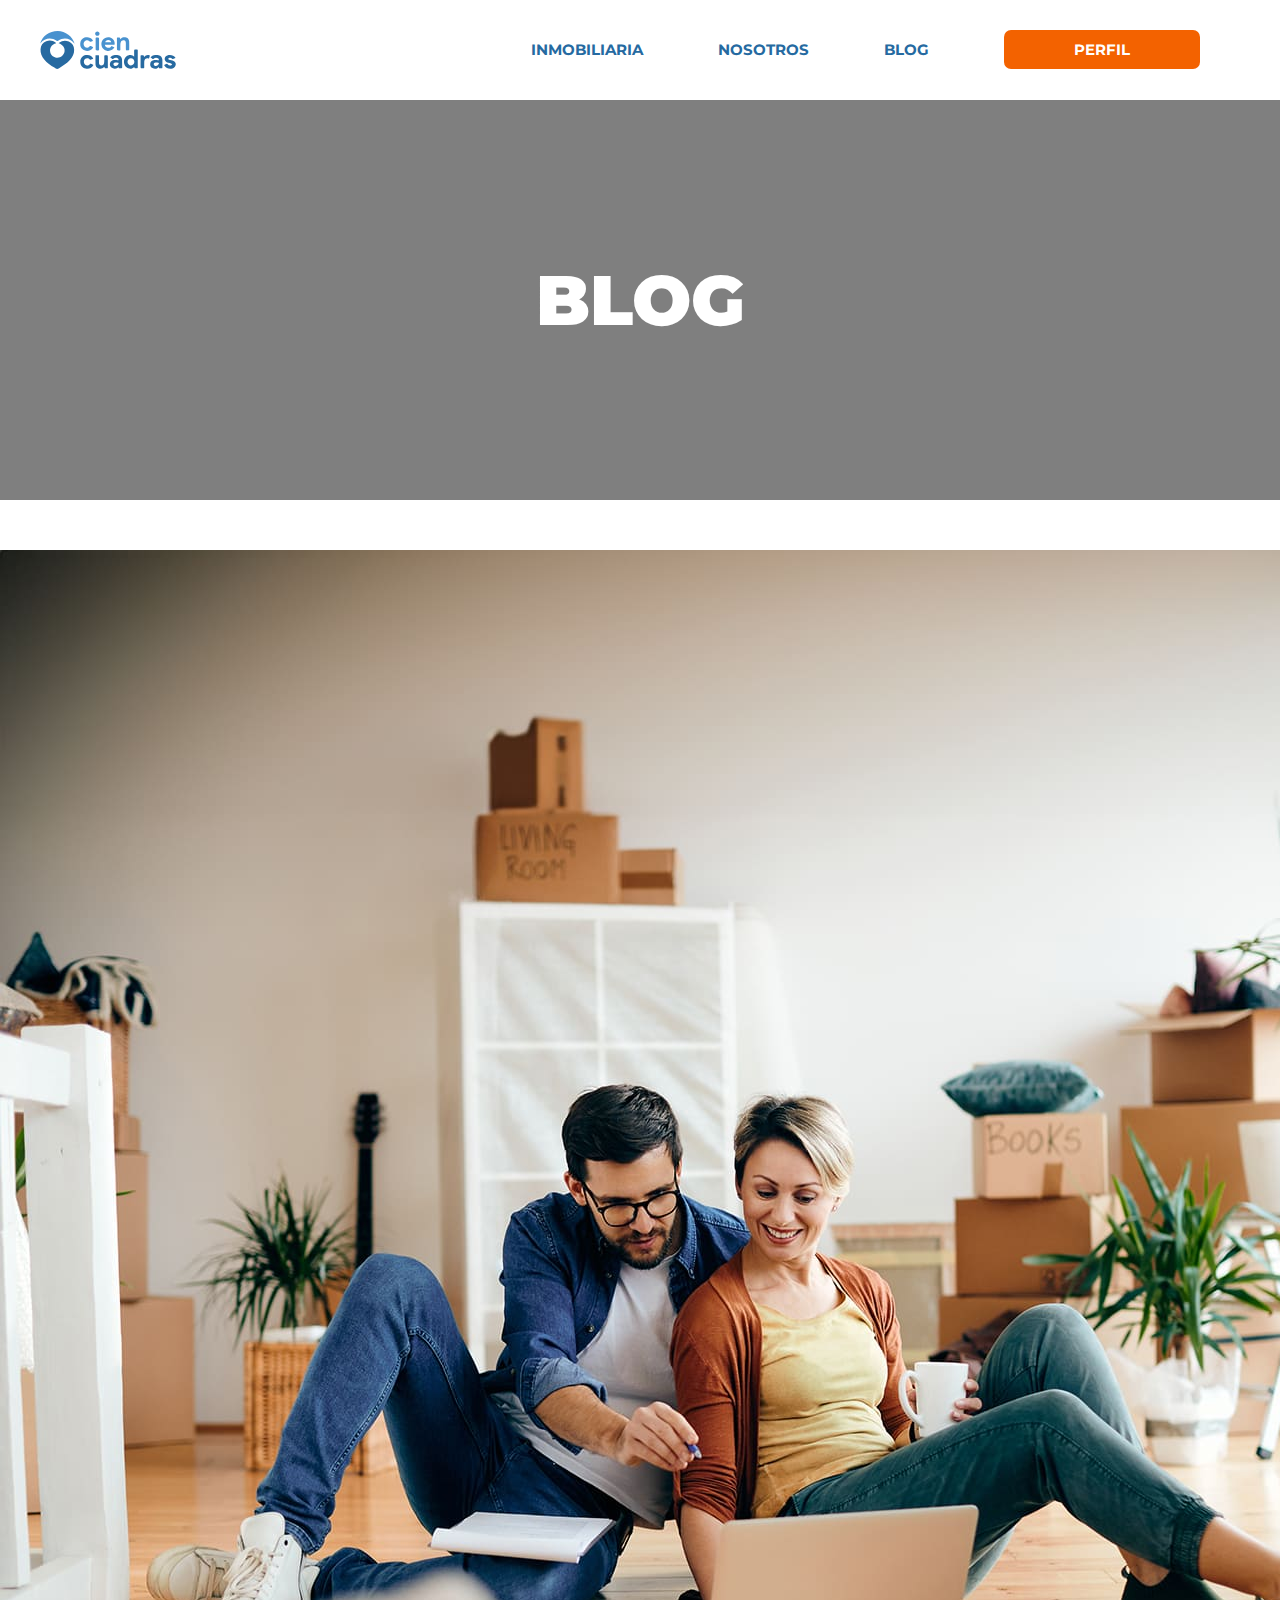
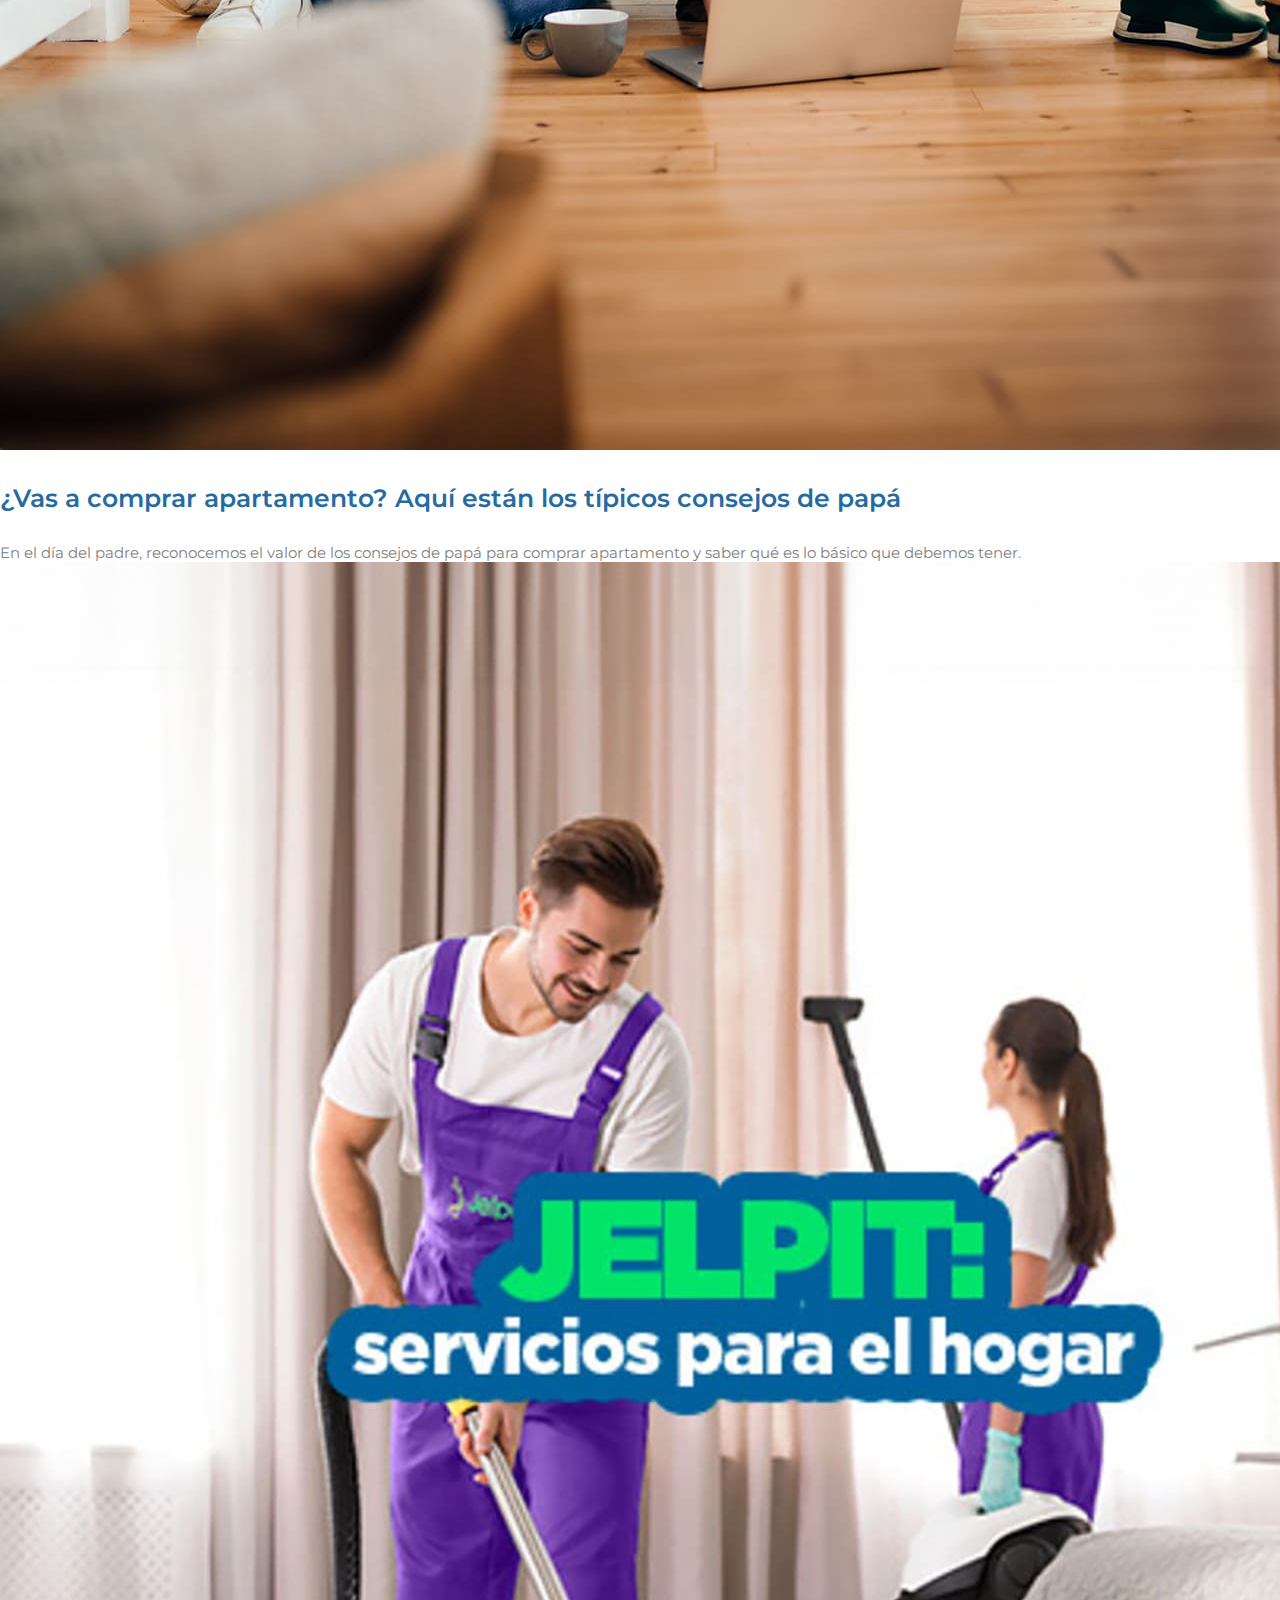
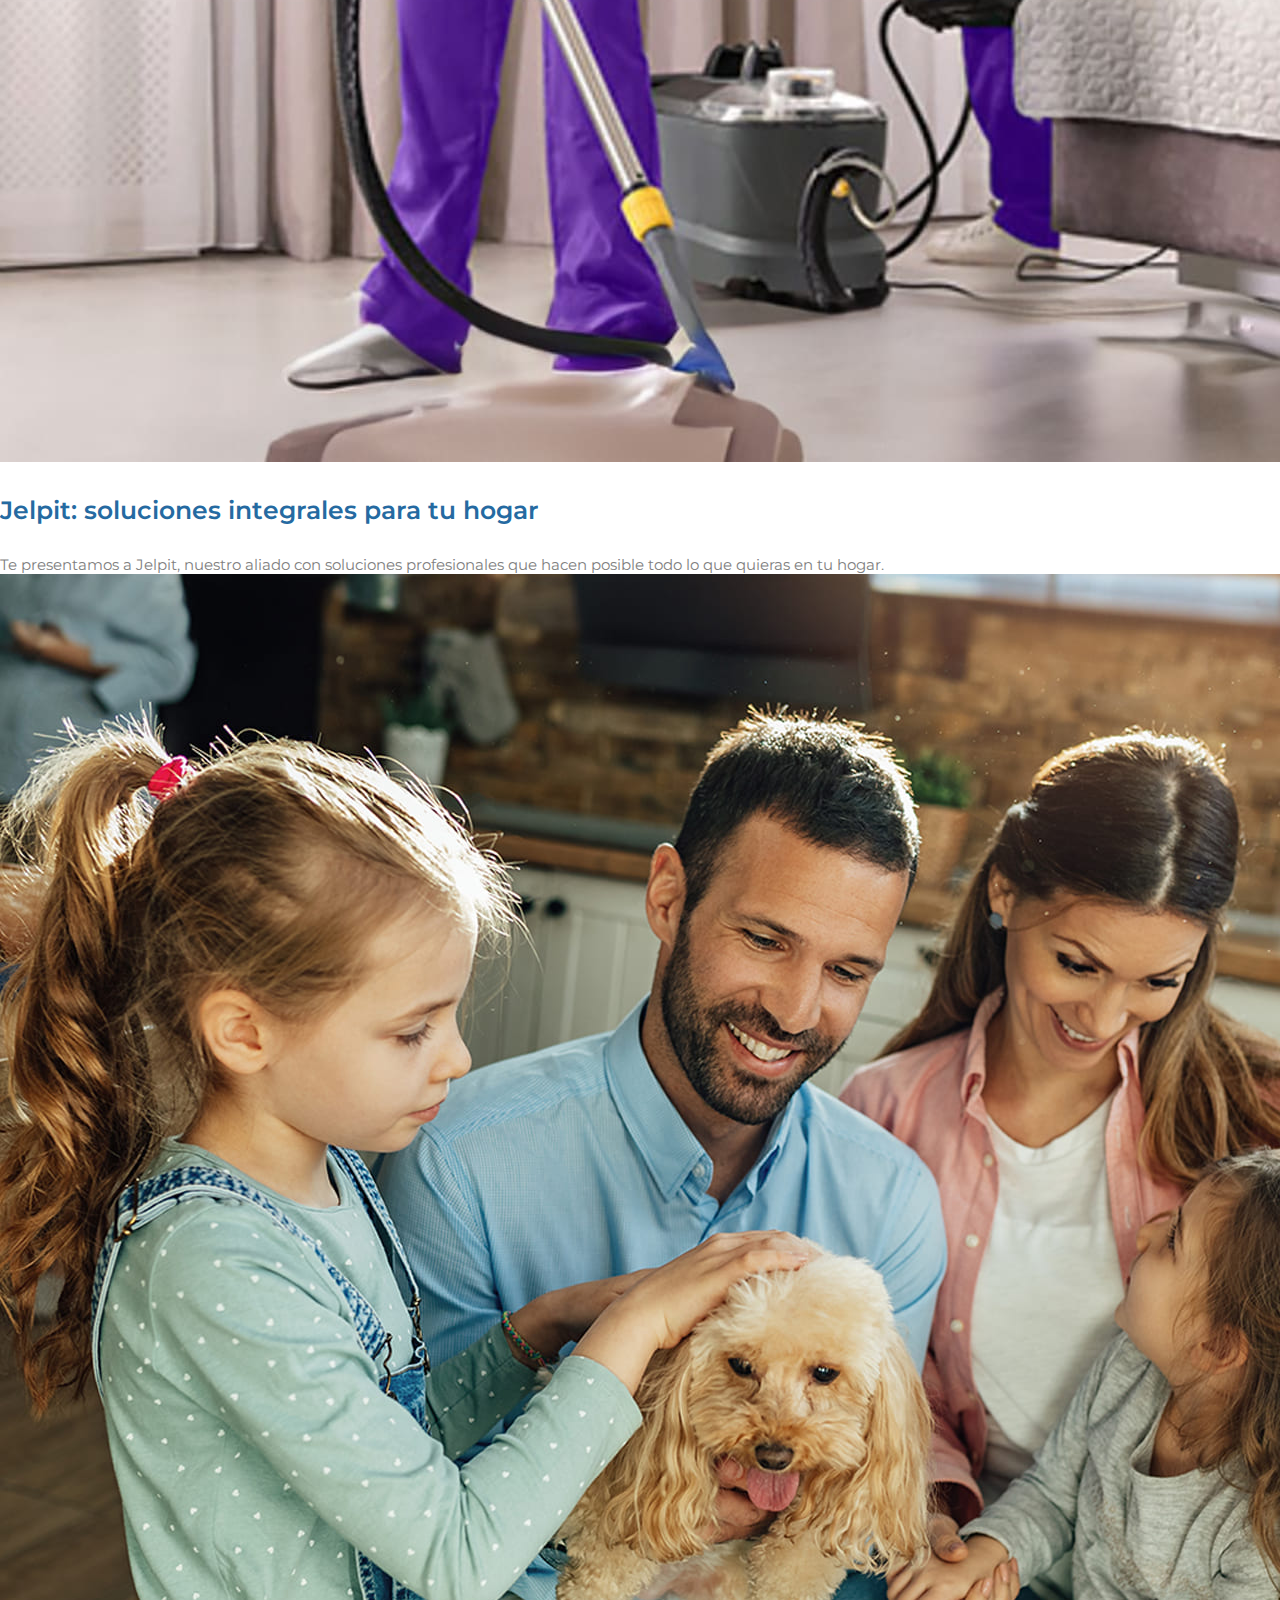
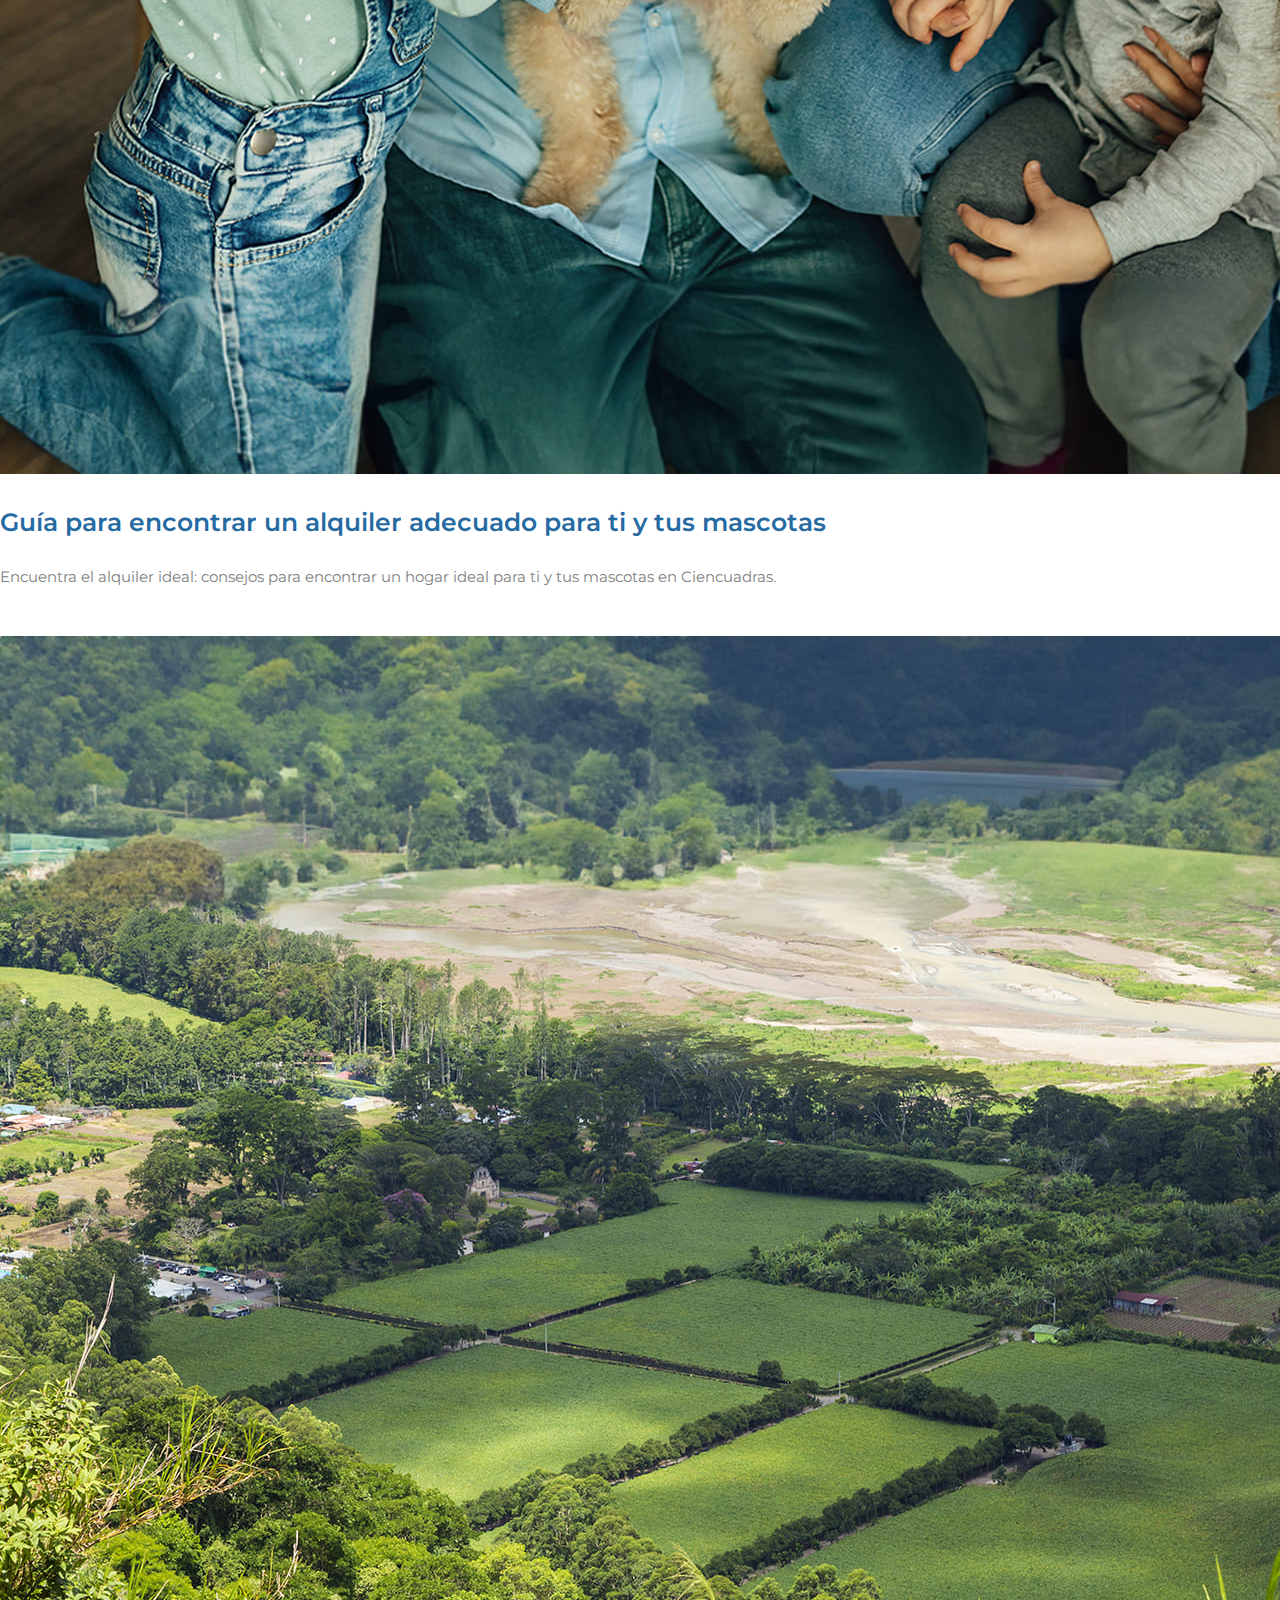
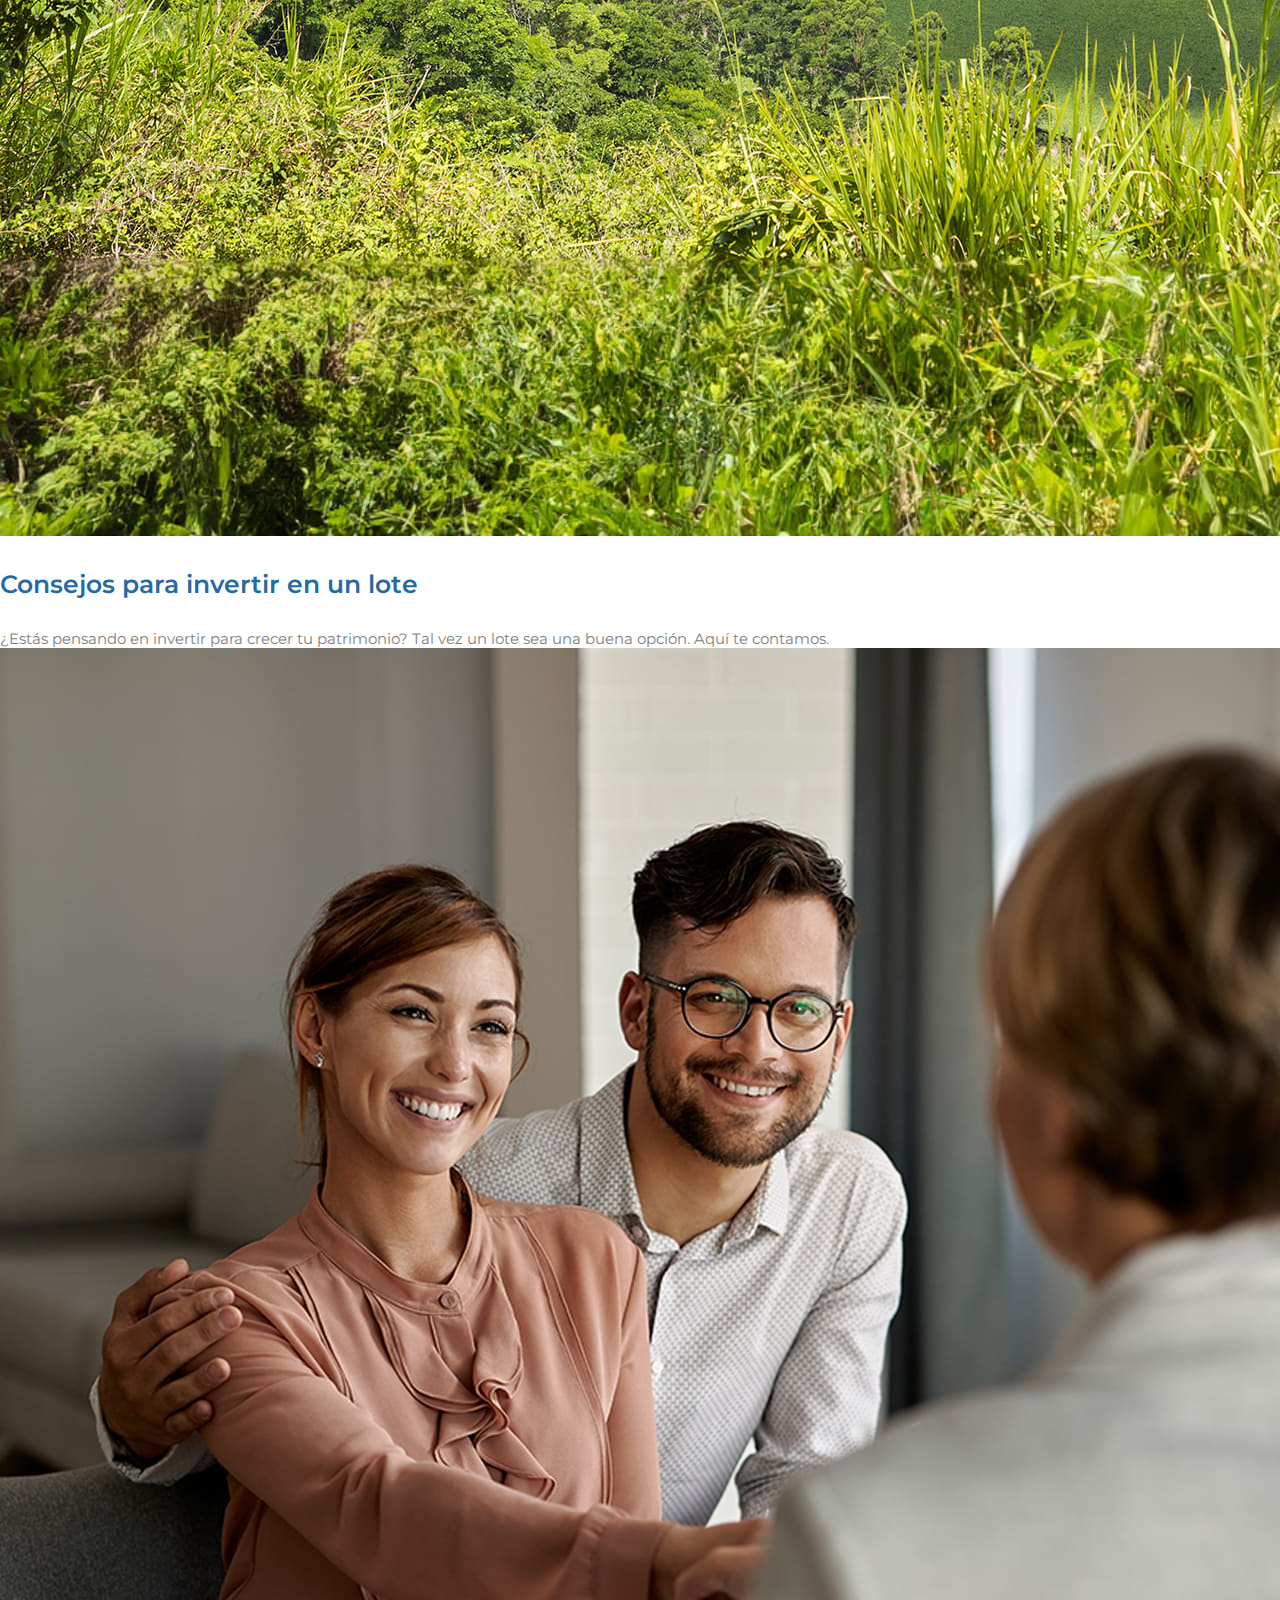
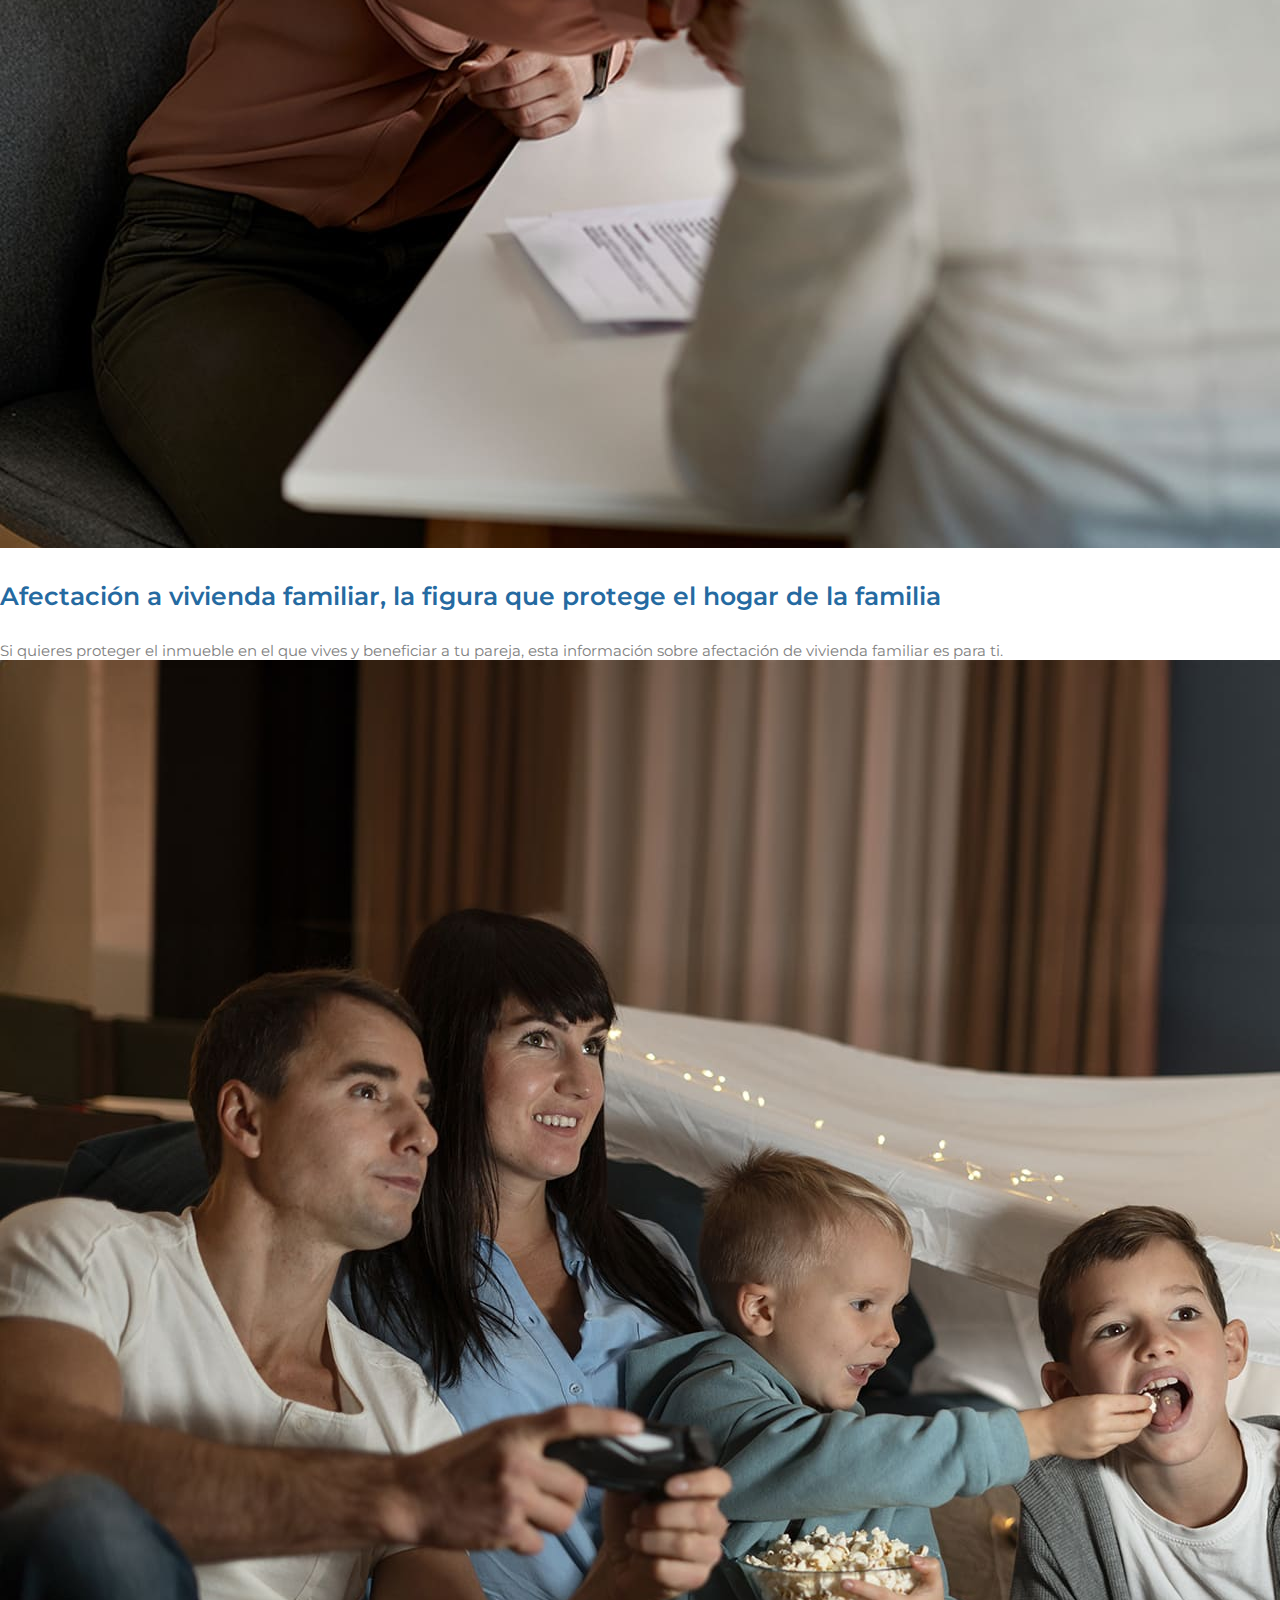
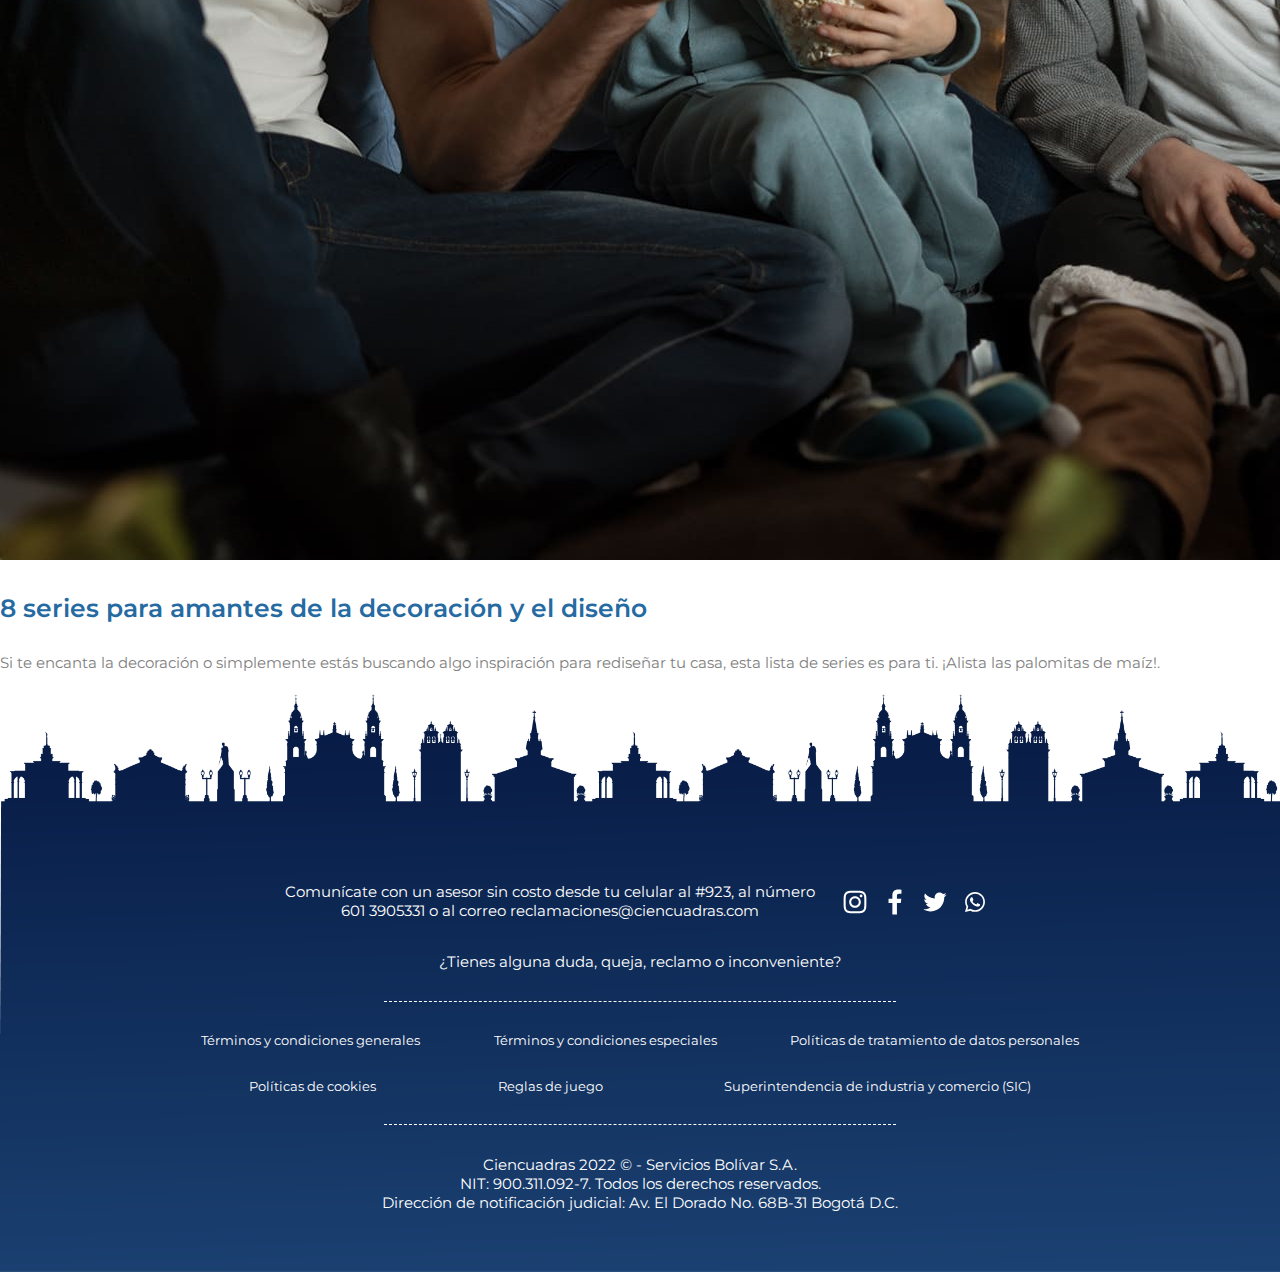
==== page/blog.html @ 83780cf6 "creacion webpages" ====
<!DOCTYPE html>
<html lang="en">
<head>
    <meta charset="UTF-8">
    <meta http-equiv="X-UA-Compatible" content="IE=edge">
    <meta name="viewport" content="width=device-width, initial-scale=1.0">
    <link href="https://cdn.jsdelivr.net/npm/bootstrap@5.3.0/dist/css/bootstrap.min.css" rel="stylesheet" integrity="sha384-9ndCyUaIbzAi2FUVXJi0CjmCapSmO7SnpJef0486qhLnuZ2cdeRhO02iuK6FUUVM" crossorigin="anonymous">
    <link rel="stylesheet" href="../style.css">
    <title>Blog</title>
</head>
<body>
    <header>
        <div class="menu"></div>
            <a href="../index.html">
                <img class="logo" src="../medios/logo.svg" alt="Casa en arriendo">
            </a>
            <nav>
                <ul>
                    <li> <a href="../page/inmobiliaria.html">INMOBILIARIA</a></li>
                    <li> <a href="../page/nosotros.html">NOSOTROS</a></li>
                    <li> <a href="../page/blog.html">BLOG</a></li>
                    <li> <a href="../page/blog.html" class="login">PERFIL</a></li>
                </ul>
            </nav>
        </div>
    </header>
    <main>
        <section class="blog">
            <h1>BLOG</h1>
        </section>
        <div class="blogcol row row-cols-1 row-cols-md-3 g-4 container d-flex justify-content-center ">
            <div class="col-xl-3 col-md-6 col-9">
              <div class="blogcard card h-100">
                <img src="../medios/blog/consejos.jpg" class="card-img-top" alt="compra casa">
                <div class="card-body">
                  <h2 class="card-title">¿Vas a comprar apartamento? Aquí están los típicos consejos de papá</h2>
                  <p class="card-text">En el día del padre, reconocemos el valor de los consejos de papá para comprar apartamento y saber qué es lo básico que debemos tener.</p>
                </div>
              </div>
            </div>
            <div class="col-xl-3 col-md-6 col-9">
                <div class="blogcard card h-100">
                  <img src="../medios/blog/jelpit.jpg" class="card-img-top" alt="jelpit">
                  <div class="card-body">
                    <h2 class="card-title">Jelpit: soluciones integrales para tu hogar</h2>
                    <p class="card-text">Te presentamos a Jelpit, nuestro aliado con soluciones profesionales que hacen posible todo lo que quieras en tu hogar.</p>
                  </div>
                </div>
            </div>
            <div class="col-xl-3 col-md-6 col-9">
                <div class="blogcard card h-100">
                  <img src="../medios/blog/pet.jpg" class="card-img-top" alt="Mascotas">
                  <div class="card-body">
                    <h2 class="card-title">Guía para encontrar un alquiler adecuado para ti y tus mascotas</h2>
                    <p class="card-text">Encuentra el alquiler ideal: consejos para encontrar un hogar ideal para ti y tus mascotas en Ciencuadras.</p>
                  </div>
                </div>
            </div>
        </div>
        <div class="blogcol row row-cols-1 row-cols-md-3 g-4 container d-flex justify-content-center">
            <div class="col-xl-3 col-md-6 col-9">
              <div class="blogcard card h-100">
                <img src="../medios/blog/lote.jpg" class="card-img-top" alt="compra de lotes">
                <div class="card-body">
                  <h2 class="card-title">Consejos para invertir en un lote</h2>
                  <p class="card-text">¿Estás pensando en invertir para crecer tu patrimonio? Tal vez un lote sea una buena opción. Aquí te contamos.</p>
                </div>
              </div>
            </div>
            <div class="col-xl-3 col-md-6 col-9">
                <div class="blogcard card h-100">
                  <img src="../medios/blog/compra.jpg" class="card-img-top" alt="compra casa">
                  <div class="card-body">
                    <h2 class="card-title">Afectación a vivienda familiar, la figura que protege el hogar de la familia</h2>
                    <p class="card-text">Si quieres proteger el inmueble en el que vives y beneficiar a tu pareja, esta información sobre afectación de vivienda familiar es para ti.</p>
                  </div>
                </div>
            </div>
            <div class="col-xl-3 col-md-6 col-9">
                <div class="blogcard card h-100">
                  <img src="../medios/blog/peli.jpg" class="card-img-top" alt="series de diseño">
                  <div class="card-body">
                    <h2 class="card-title">8 series para amantes de la decoración y el diseño</h2>
                    <p class="card-text">Si te encanta la decoración o simplemente estás buscando algo inspiración para rediseñar tu casa, esta lista de series es para ti. ¡Alista las palomitas de maíz!.</p>
                  </div>
                </div>
            </div>
        </div>
    </main>

    <footer>
        <div class="footer-div">
            <div class="redes">
                <p>Comunícate con un asesor sin costo desde tu celular al #923, al número <br>
                    601 3905331 o al correo reclamaciones@ciencuadras.com</p>
                <img src="../medios/redes/instagram.svg" alt="instagram">
                <img src="../medios/redes/facebook.svg" alt="facebook">
                <img src="../medios/redes/twitter.svg" alt="twitter">
                <img src="../medios/redes/whatsapp.svg" alt="whatsapp">
            </div>
            <div class="queja">
                <p>¿Tienes alguna duda, queja, reclamo o inconveniente?</p>
            </div>
            <hr class="footerhr">
            <ul>
                <li>Términos y condiciones generales</li>
                <li>Términos y condiciones especiales</li>
                <li>Políticas de tratamiento de datos personales</li>
            </ul>
            <ul>
                <li>Políticas de cookies</li>
                <li>Reglas de juego</li>
                <li>Superintendencia de industria y comercio (SIC)</li>
            </ul>
            <hr class="footerhr">
            <div class="creditos">
                <p>Ciencuadras 2022 © - Servicios Bolívar S.A.
                    <br>
                    NIT: 900.311.092-7. Todos los derechos reservados.
                    <br>
                    Dirección de notificación judicial: Av. El Dorado No. 68B-31 Bogotá D.C.</p>
            </div>
        </div>
    </footer>
    <script src="https://cdn.jsdelivr.net/npm/bootstrap@5.3.0/dist/js/bootstrap.bundle.min.js" integrity="sha384-geWF76RCwLtnZ8qwWowPQNguL3RmwHVBC9FhGdlKrxdiJJigb/j/68SIy3Te4Bkz" crossorigin="anonymous"></script>
</body>
</html>
---- style.css ----
/*Comentarios
elemento {
     propiedad:valor;
} */
/*font-family: 'Montserrat', sans-serif;*/
@import url('https://fonts.googleapis.com/css2?family=Montserrat:wght@400;700;900&display=swap');
/*mobile Media query
@media only screen and (max-width:500px);
Tablet Media query
@media only screen and (min-width: 501px) and (max-width:960px)
Desktop Media query
@media only screen and (min-width:961px)*/


html{
    font-family: 'Montserrat', sans-serif;
    font-size: 62.5%;
}
*{
    margin: 0;
    padding: 0;
}
h1{
    font-family: 'Montserrat', sans-serif, black;
    font-weight: 900;
    font-size: 7rem;
    margin-bottom: 0px;
}
h2{
    font-size: 4rem;
    font-family: 'Montserrat', sans-serif;
    font-weight: 900;
}
h3{
    color: #256AA1;
    font-size: 4rem;
    font-weight: 900;
}
h4{
    font-family: 'Montserrat', sans-serif;
    font-weight: 700;
    font-size: 3rem;
}
h5{
    font-size: 3rem;
    font-family: 'Montserrat', sans-serif;
    font-weight: 500;
}
p{
    color: gray;
    font-size: 2rem;
    font-family: 'Montserrat', sans-serif;
}


/*menú de navegación*/

header{
    width: 100%;
    height: 100px;
    display: flex;
    flex-direction: row;
    background-color: white;
    align-items: center;
    position: fixed;
    z-index: 10;
}
.logo{
    width: 200px;
    float: left;
    padding: 8px;
}
header nav{
    color: white;
    display: block;
    height: 90px;
}
header ul{
    display: flex;
    margin: 0px;
    position: absolute;
    right: 80px;
}
header nav ul li{
    list-style: none;
    margin-left: 75px;
    padding: 35px 0;
    float: left;
}
header nav ul li a{
    text-decoration: none;
    color: #256AA1;
    font-size: 1.5rem;
    font-weight: bold;
    font-family: 'Montserrat', sans-serif;
}
header nav ul li a:hover{
    color: #f36200;
}
.login{
    background-color: #F36200;
    color: white;
    padding: 10px 70px;
    border-radius: 7px;
}
.login:hover{
    background-color: #256AA1;
    color: white;
}
/*Banner principal*/
.principal{
    width: 100%;
    height: 900px;
    background-image: url(./medios/Principalpix.png);
    background-color: rgba(0,0,0,0.5);
    background-blend-mode: multiply;
    color: white;
    display: flex;
    align-items: left;
    justify-content: center;
    flex-direction: column;
    background-size: cover;
}
.principal h1{
    margin-left: 160px;
    margin-top: 100px;
}
.principal h5{
    margin-top: 8px;
    margin-bottom: 300px;
    margin-left: 160px;
}
ul{
    list-style-type: disc;
}
/*Destacados*/

.carousel1{
    border-radius: 10px;
    width: 90%;
    box-shadow: 3px 4px 5px 0px rgba(0,0,0,0.21);
    -webkit-box-shadow: 3px 4px 5px 0px rgba(0,0,0,0.21);
    -moz-box-shadow: 3px 4px 5px 0px rgba(0,0,0,0.21);
}
.destacados-padre{
    width: 80%;
    display: flex;
    flex-direction: row;
    align-items: center;
    justify-content: center;
    margin: auto;
}
.destacados-section{
    margin-bottom: 60px;
    width: 100%;
}
.destacados-section h2{
    margin-right: 165px;
    margin-bottom: 80px;
    margin-top: 80px;
    color: #F36200;
    text-align: right;
}

/*Recientes*/
.carousel2{
    border-radius: 10px;
    width: 90%;
    box-shadow: 3px 4px 5px 0px rgba(0,0,0,0.21);
    -webkit-box-shadow: 3px 4px 5px 0px rgba(0,0,0,0.21);
    -moz-box-shadow: 3px 4px 5px 0px rgba(0,0,0,0.21);
}

.recientes-section h2{
    margin-left: 160px;
    color: #256AA1;
    margin-bottom: 80px;
}
.recientes-padre{
    width: 80%;
    display: flex;
    margin: auto;
    flex-direction: row;
    align-items: center;
    justify-content: center;
    justify-content: space-evenly;
}
.recientes-section{
    margin-bottom: 80px;
    margin-top: 80px;
}
/*SERVICIOS O HERRAMIENTAS*/
.servicios-section{
    display: grid;
    width: 90%;
    grid-template-rows: 100px 350px 350px;
    grid-template-columns: 50% 50%;
    grid-template-areas:
    "servicios servicios"
    "img1 credito"
    "asegura img2";
    row-gap: 10px;
    column-gap: 60px;
    align-items: center;
    margin: 0 auto;
}
.grid1{
    grid-area: servicios;
    margin-right: 120px;
    align-self: center;
    justify-self: end;
    text-align: right;
}
.grid2{
    grid-area: img1;
    justify-self: end;
    text-align: right;
}
.grid3{
    grid-area: credito;
    width: 80%;
    justify-self: flex-start;
    margin-bottom: 20px;
}
.grid4{
    grid-area: asegura;
    width: 80%;
    text-align: right;
    justify-self: flex-end;
}
.grid5{
    grid-area: img2;
    justify-self: flex-start;
}
.servicios{
    width: 70%;
    border-radius: 10px;
    box-shadow: 3px 4px 5px 0px rgba(0,0,0,0.21);
    -webkit-box-shadow: 3px 4px 5px 0px rgba(0,0,0,0.21);
    -moz-box-shadow: 3px 4px 5px 0px rgba(0,0,0,0.21);
}
.servicios-section h2{
    color: #F36200;
}
.servicios-section h4{
    color: #256AA1;
    margin-bottom: 20px;
}
.servicios-section p{
    margin-bottom: 30px;
}
.boton{
    background-color: #256AA1;
    color: white;
    padding: 10px 70px;
    border-radius: 7px;
    text-decoration: none;
    width: 120px;
}
.boton a{
    font-size: 1.5rem;
    font-weight: bold;
    font-family: 'Montserrat', sans-serif;
}
.boton:hover{
    background-color: #F36200;
}
/*

.servicios-section{
    margin-bottom: 80px;
    width: 100%;
}
.credito, .asegura{

    margin-bottom: 50px;
    margin-left: 160px;
}
.credito-text{
    width: 50%;
}

.servicios-padre{
    width: 100%;
}
.asegura-text{
    margin-right: 50px;
    text-align: right;
} */
/*ALIADOS*/
hr{
    border-color: #F36200;
    border-width: 8px;
    margin-top: 50px;
    margin-bottom: 50px;
}
.aliados-section h2{
    margin-left: 160px;
    color: #256AA1;
    margin-bottom: 80px;
}
.aliados-section{
    margin-top: 80px;
}
.aliados-padre{
    width: 80%;
    display: flex;
    flex-direction: row;
    align-items: center;
    margin-bottom: 30px;
    margin-left: 160px;
    justify-content: space-between;

}
.logos{
    width: 15%;
}
/*FOOTER*/
footer{
    background-image: url(./medios/footer.png);
    background-size: cover;
    width: 100%;
    height: 600px;
    display: flex;
    justify-content: space-around;
    align-items: center;
}
.footer-div{
    width: 100%;
}
.redes{
    display: flex;
    width: 100%;
    justify-content: center;
    margin-top: 150px;
}
.redes p{
    color: white;
    font-size: 1.5rem;
    text-align: center;
    margin-right: 20px;
}
.redes img{
    width: 40px;
}
.footerhr{
    width: 40%;
    height: 0;
    border: medium none;
    border-top: 1px dashed white;
    border-spacing: 0 30px;
    border-width: 1px;
    display: block;
    justify-content: center;
    margin: auto;
}
.queja p{
    color: white;
    font-size: 1.5rem;
    text-align: center;
    justify-content: center;
    margin-top: 30px;
    margin-bottom: 30px;
}
footer ul{
    width: 80%;
    display: flex;
    justify-content: space-evenly;
    align-items: center;
    text-decoration: none;
    margin: 30px auto 30px auto;
}
footer li{
    color: white;
    list-style: none;
    font-size: 1.3rem;
}
.creditos p{
    color: white;
    font-size: 1.5rem;
    text-align: center;
    justify-content: center;
    margin-top: 30px;
}

/*Nosotros*/
/*banner principal*/
.nosotros{
    width: 100%;
    height: 500px;
    background-image: url(./medios/young-happy-couple-making-agreement-with-their-financial-advisor-home-men-are-shaking-hands.jpg);
    background-color: rgba(0,0,0,0.5);
    background-blend-mode: multiply;
    color: white;
    display: flex;
    align-items: left;
    justify-content: center;
    flex-direction: column;
    background-size: cover;
}
.nosotros h1{
    text-align: center;
    margin-top: 100px;
}
/*Nuestros servicios*/
.nuestrosservicios h2{
    margin-bottom: 80px;
    margin-top: 80px;
    color: #256AA1;
    text-align: center;
}
.serv{
    margin-bottom: 40px;
}
.cardtitle h3{
    color: #a1a1a1;
    font-size: 2.3rem;
}
.text{
    margin-bottom: 60px;
}
.text h2{
    color: #F36200;
    margin-top: 80px;
    margin-bottom: 80px;
    text-align: center;
}
.picevo{
    border-radius: 7px;
}
.evolucionamos p{
    font-size: 1.5rem;
    margin-left: 30px;
    margin-top: 30px;
    font-weight: 400;
}
/*Blog*/
.blog{
    width: 100%;
    height: 500px;
    background-image: url(./medios/servicios/12010.png);
    background-color: rgba(0,0,0,0.5);
    background-blend-mode: multiply;
    color: white;
    display: flex;
    align-items: left;
    justify-content: center;
    flex-direction: column;
    background-size: cover;
}
.blog h1{
    text-align: center;
    margin-top: 100px;
}
.blogcard h2{
    margin-top: 30px;
    color: #256AA1;
    font-size: 2.5rem;
    font-weight: 600;
}
.blogcard p{
    margin-top: 30px;
    font-size: 1.5rem;
    font-weight: 400;
}
.blogcol{
    margin-top: 50px;
}
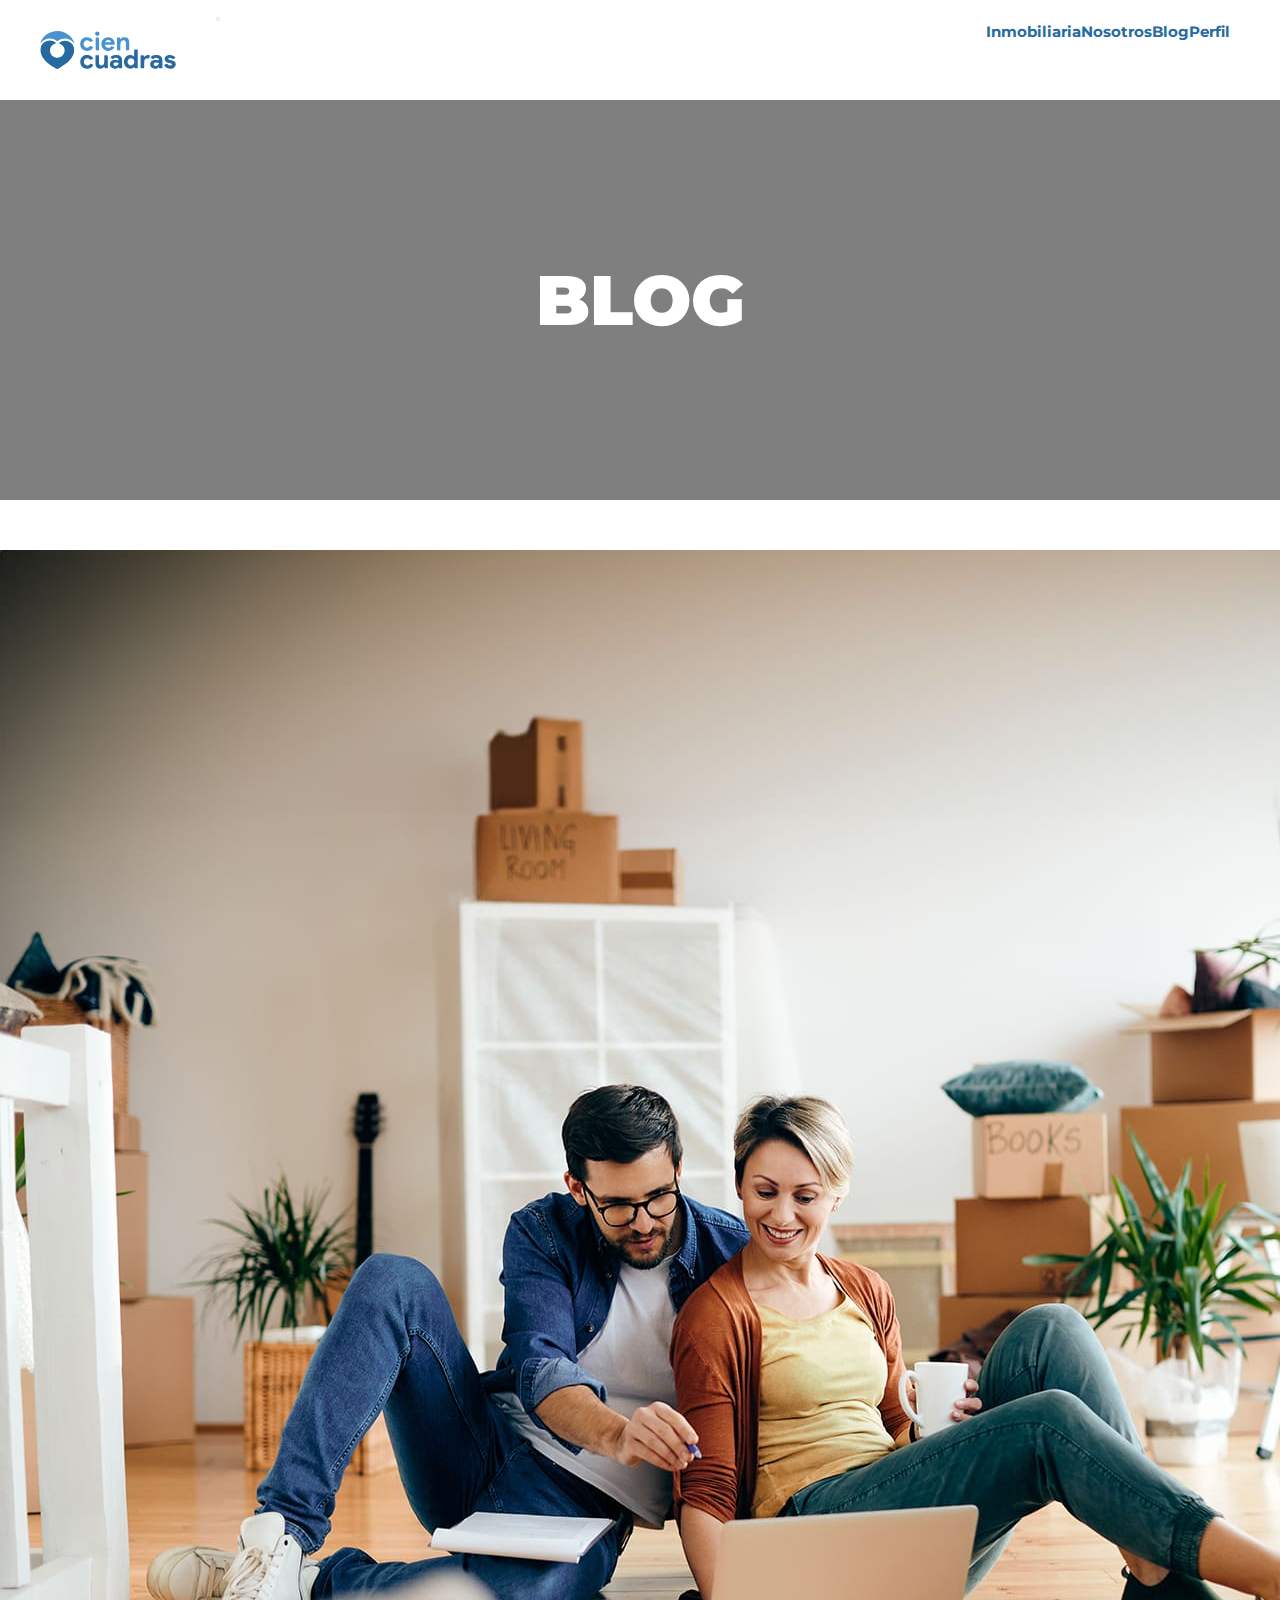
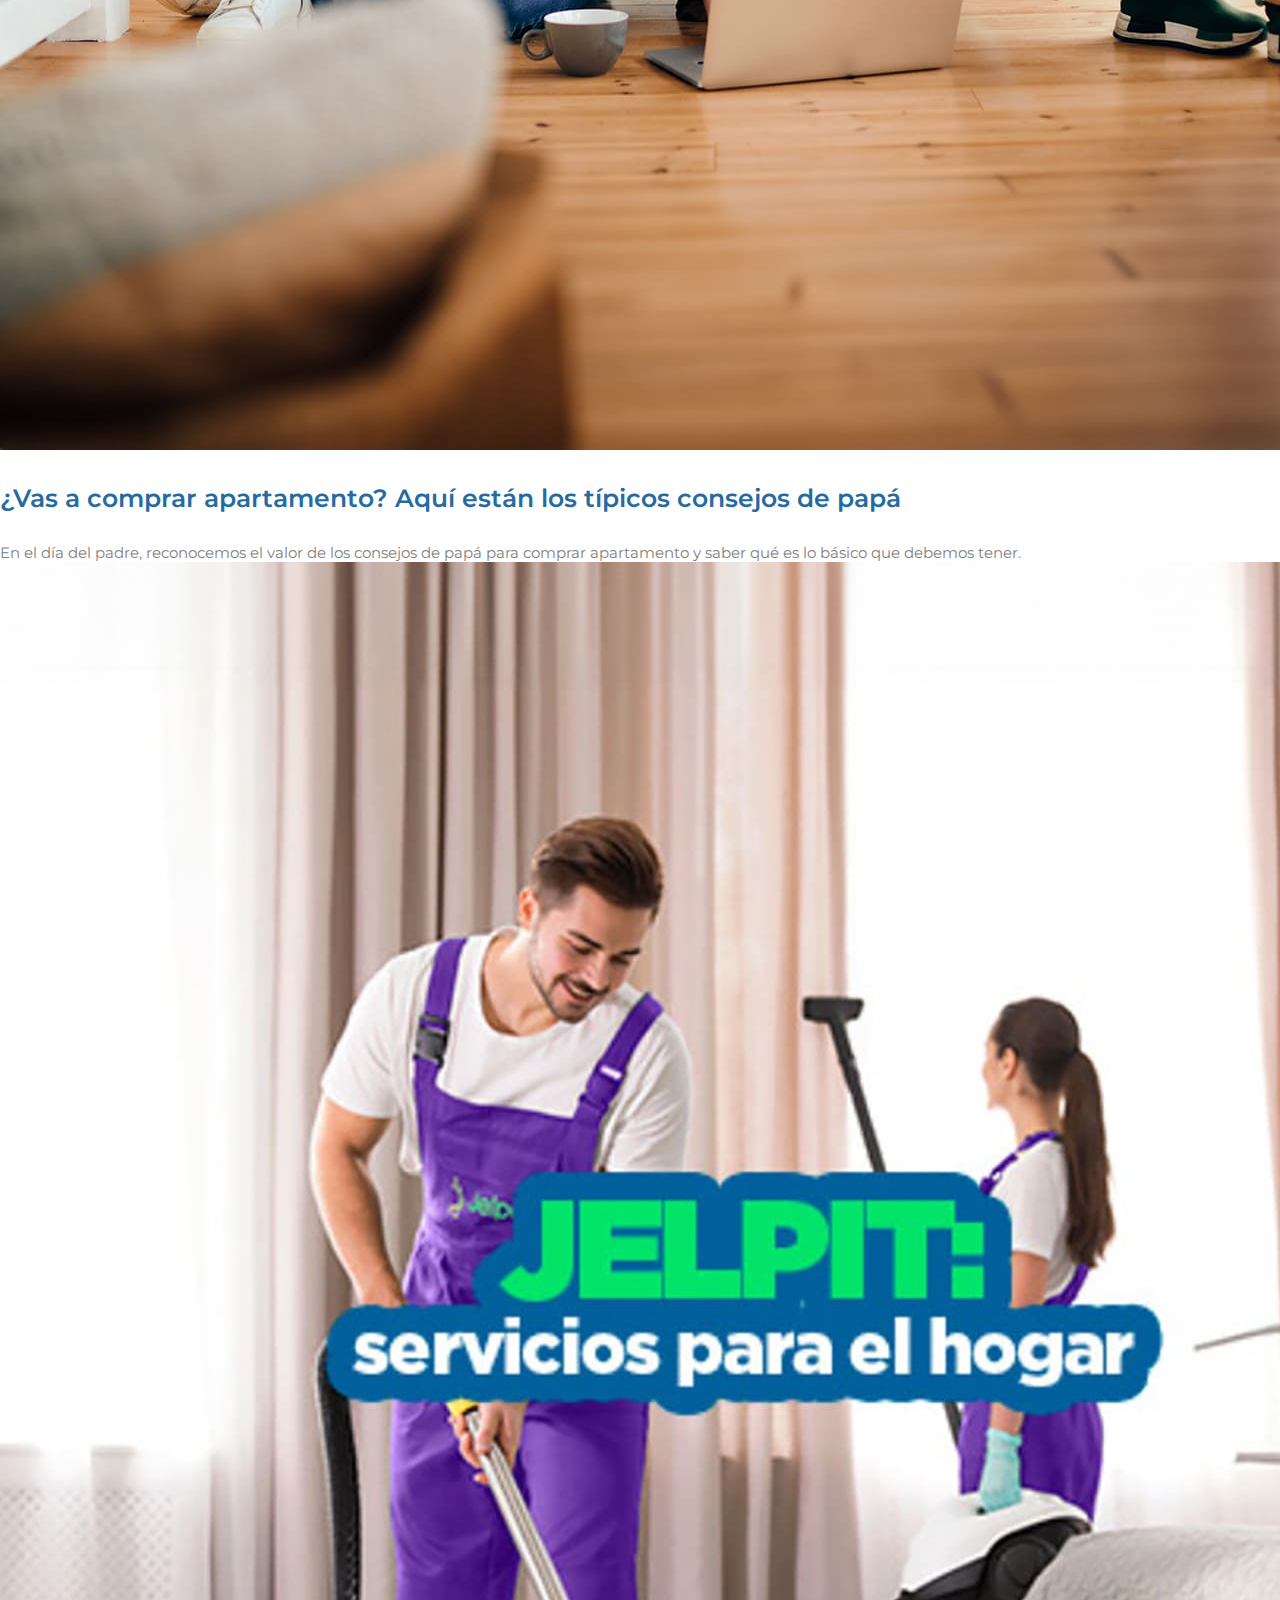
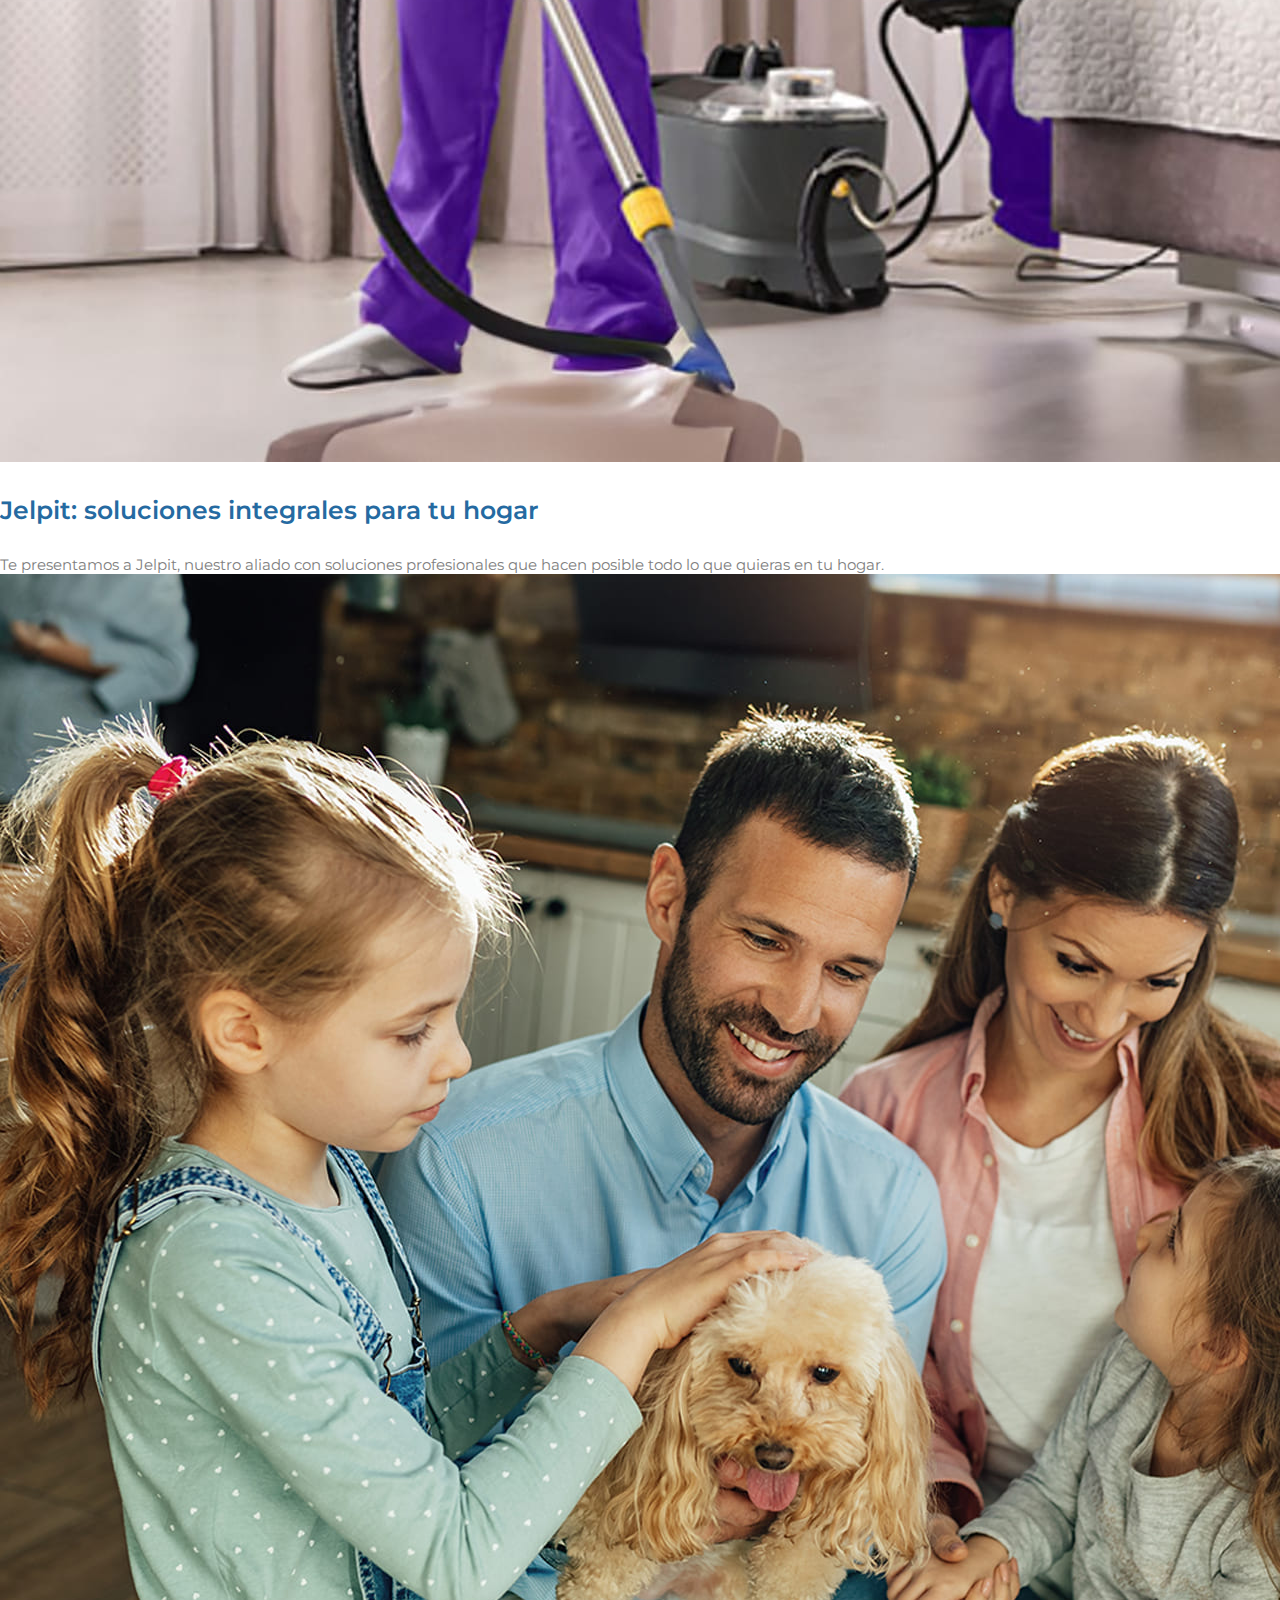
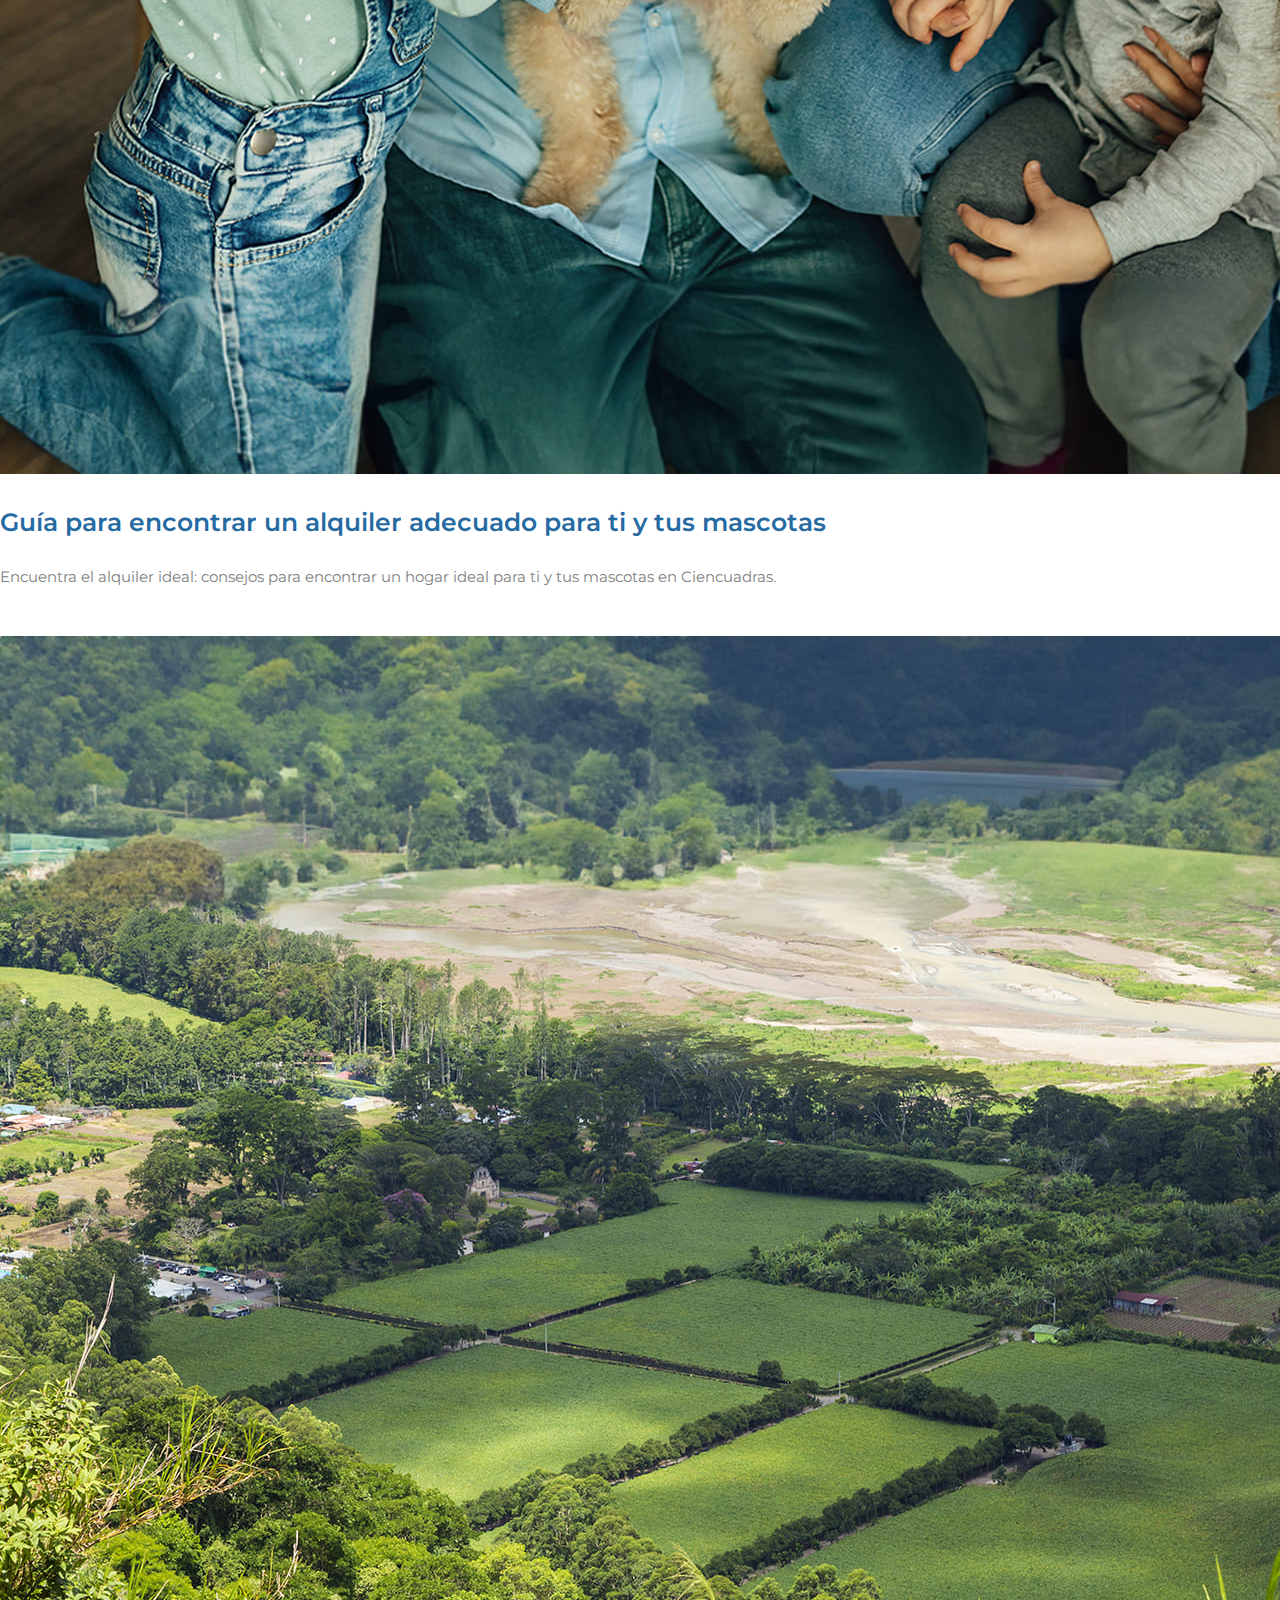
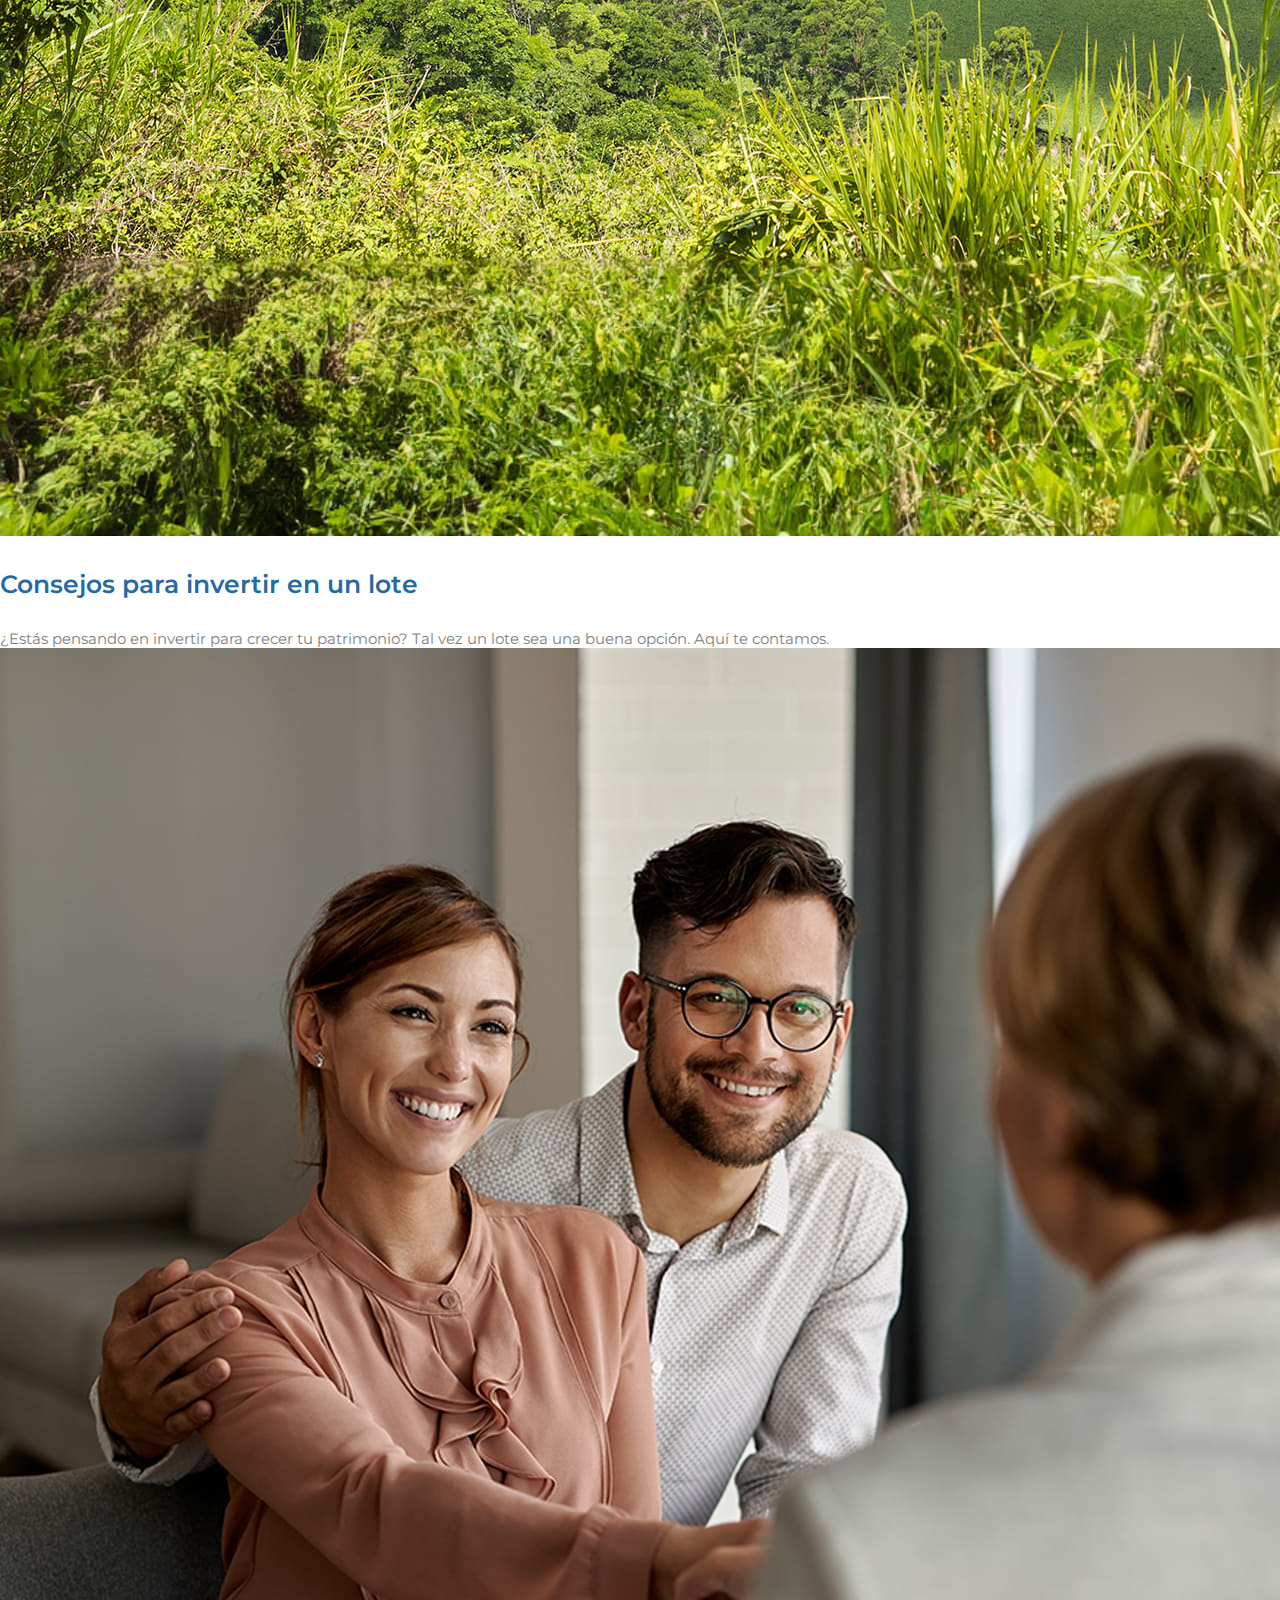
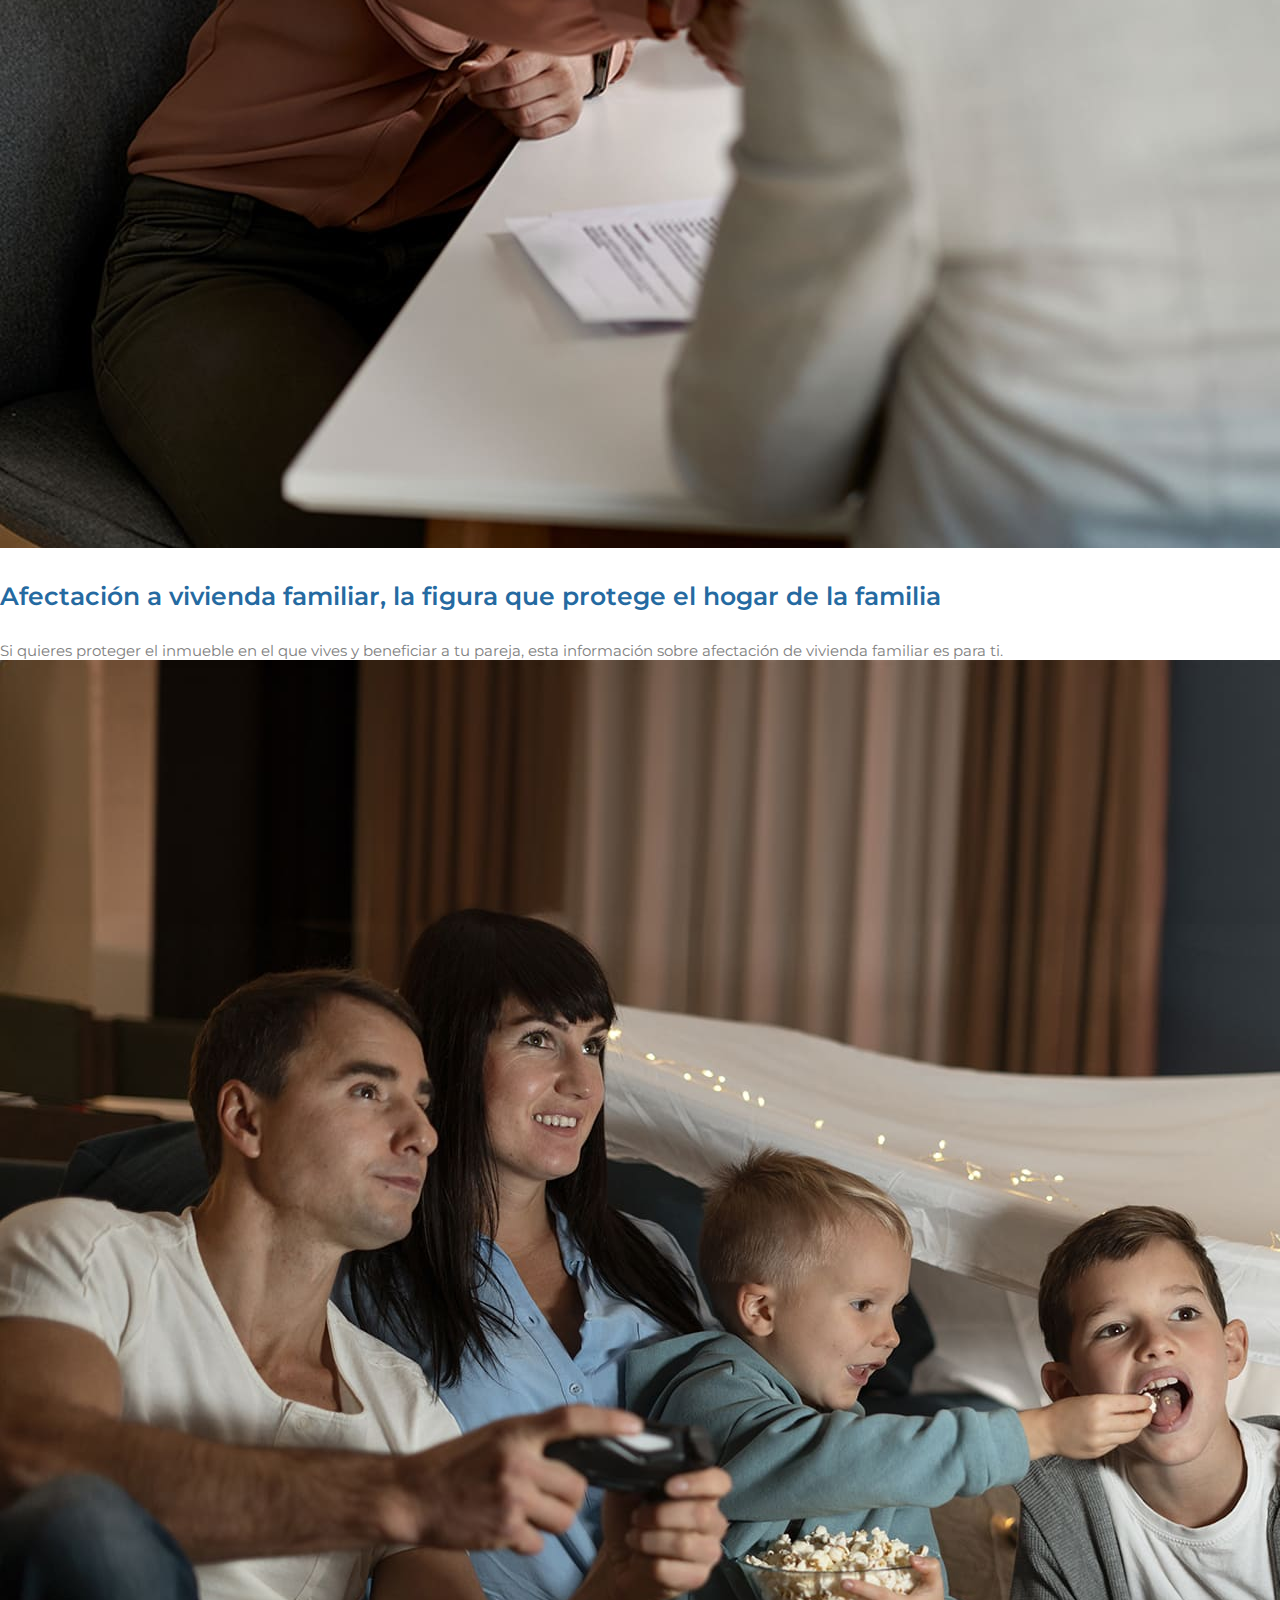
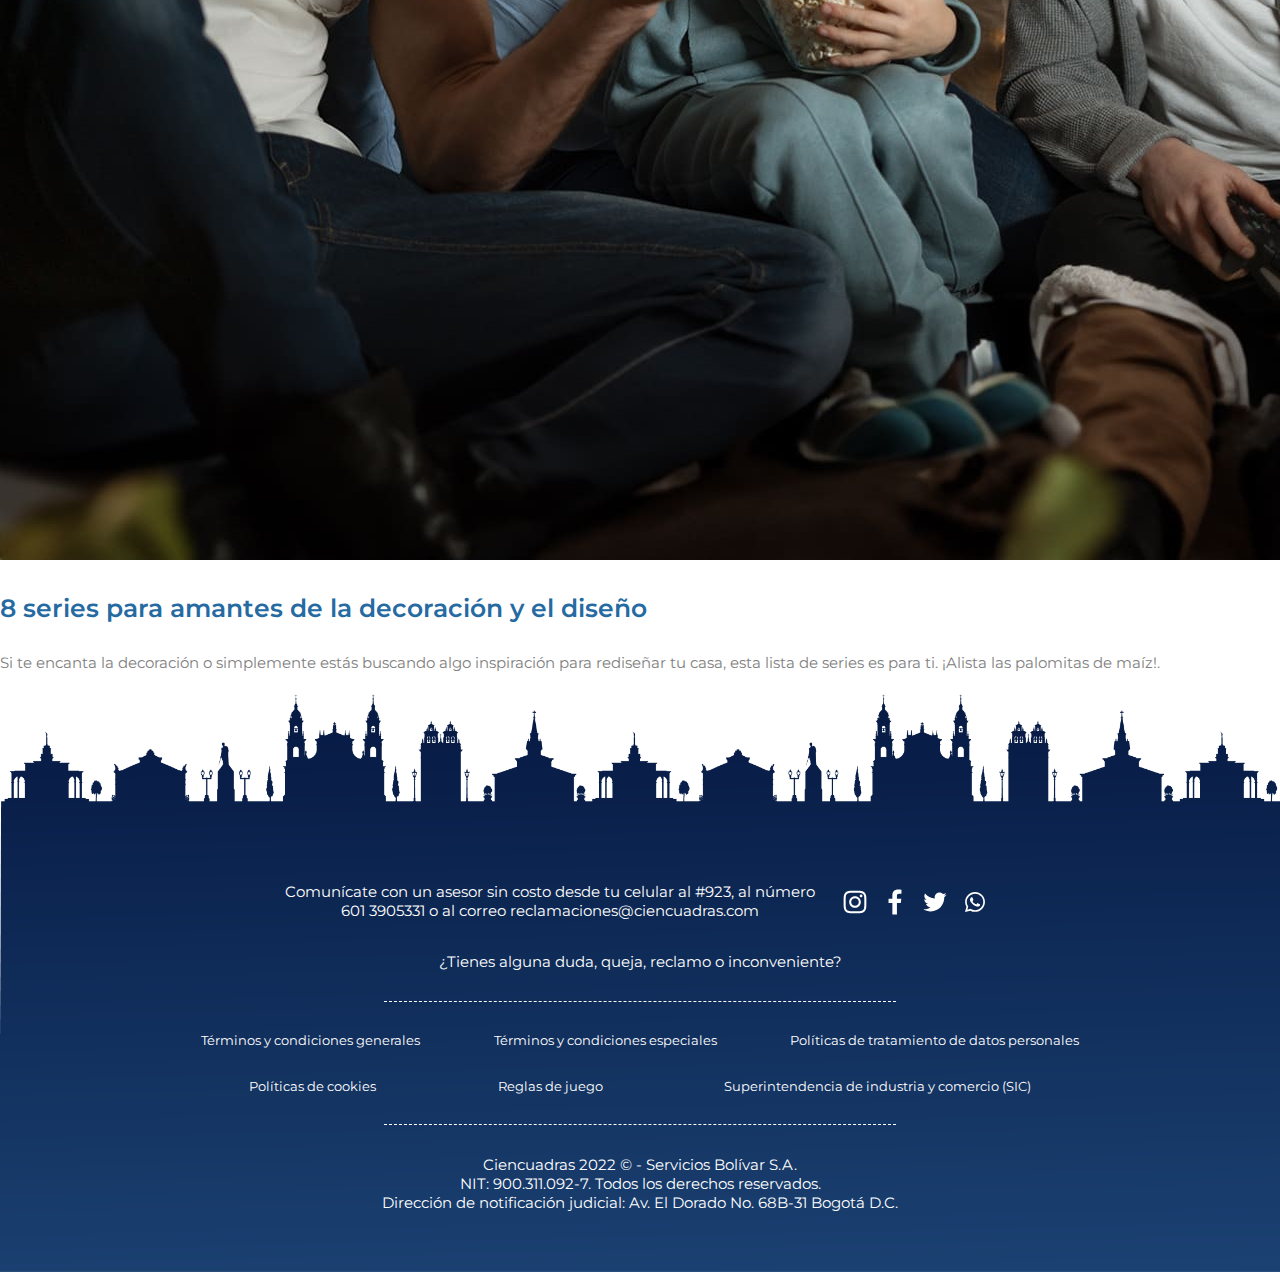
==== commit 42c3ad7c: "nav y resultados" ====
--- a/page/blog.html
+++ b/page/blog.html
@@ -10,19 +10,24 @@
 </head>
 <body>
     <header>
-        <div class="menu"></div>
-            <a href="../index.html">
+      <nav class="navbar navbar-expand-lg bg-body-tertiary" id="navegador">
+        <div class="container-fluid">
+            <a href="index.html">
                 <img class="logo" src="../medios/logo.svg" alt="Casa en arriendo">
             </a>
-            <nav>
-                <ul>
-                    <li> <a href="../page/inmobiliaria.html">INMOBILIARIA</a></li>
-                    <li> <a href="../page/nosotros.html">NOSOTROS</a></li>
-                    <li> <a href="../page/blog.html">BLOG</a></li>
-                    <li> <a href="../page/blog.html" class="login">PERFIL</a></li>
-                </ul>
-            </nav>
+          <button class="navbar-toggler" type="button" data-bs-toggle="collapse" data-bs-target="#navbarNavAltMarkup" aria-controls="navbarNavAltMarkup" aria-expanded="false" aria-label="Toggle navigation">
+            <span class="navbar-toggler-icon"></span>
+          </button>
+          <div class="collapse navbar-collapse barranav" id="navbarNavAltMarkup">
+            <div class="navbar-nav" id="barranav">
+                <a class="nav-link" href="../page/inmobiliaria.html">Inmobiliaria</a>
+                <a class="nav-link" href="../page/nosotros.html">Nosotros</a>
+                <a class="nav-link" href="../page/blog.html">Blog</a>
+                <a class="nav-link" href="../page/perfil.html" >Perfil</a>
+            </div>
+          </div>
         </div>
+      </nav>
     </header>
     <main>
         <section class="blog">
--- a/style.css
+++ b/style.css
@@ -70,6 +70,7 @@
     float: left;
     padding: 8px;
 }
+/*
 header nav{
     color: white;
     display: block;
@@ -107,6 +108,28 @@
     background-color: #256AA1;
     color: white;
 }
+*/
+#barranav a{
+    text-decoration: none;
+    color: #256AA1;
+    font-size: 1.5rem;
+    font-weight: bold;
+    font-family: 'Montserrat', sans-serif;
+}
+#navegador{
+    width: 100%;
+    color: white;
+    margin: 0;
+} 
+#barranav{
+    display: flex;
+    justify-content: space-around;
+}
+.barranav{
+    display: flex;
+    justify-content: flex-end;
+    margin-right: 50px;
+}
 /*Banner principal*/
 .principal{
     width: 100%;
@@ -122,13 +145,17 @@
     background-size: cover;
 }
 .principal h1{
+    font-family: 'Montserrat', sans-serif, black;
+    font-weight: 900;
+    font-size: 7rem;
     margin-left: 160px;
     margin-top: 100px;
 }
-.principal h5{
+.principal p{
     margin-top: 8px;
     margin-bottom: 300px;
     margin-left: 160px;
+    color: white;
 }
 ul{
     list-style-type: disc;
@@ -160,6 +187,9 @@
     margin-top: 80px;
     color: #F36200;
     text-align: right;
+    font-size: 4rem;
+    font-family: 'Montserrat', sans-serif;
+    font-weight: 900;
 }
 
 /*Recientes*/
@@ -465,4 +495,123 @@
 }
 .blogcol{
     margin-top: 50px;
+}
+/*inmobiliaria*/
+.inmobiliaria{
+    width: 100%;
+    height: 700px;
+    background-image: url(./medios/inmobiliaria.jpg);
+    background-color: rgba(0,0,0,0.5);
+    background-blend-mode: multiply;
+    color: white;
+    display: flex;
+    align-items: left;
+    justify-content: center;
+    flex-direction: column;
+    background-size: cover;
+}
+.inmobiliaria h1{
+    font-family: 'Montserrat', sans-serif, black;
+    font-weight: 900;
+    font-size: 7rem;
+    margin-left: 160px;
+    margin-top: 100px;
+}
+.resultados h2{
+    margin-left: 165px;
+    margin-bottom: 80px;
+    margin-top: 80px;
+    color: #256AA1;
+    text-align: left;
+    font-size: 4rem;
+    font-family: 'Montserrat', sans-serif;
+    font-weight: 900;
+}
+.cardbusqueda{
+    margin-left: 20px;
+}
+.cardbusqueda h3{
+    color: #818080;
+    font-size: 2.3rem;
+    font-family: 'Montserrat', sans-serif;
+    font-weight: 700;
+    margin-top: 20px;
+}
+.precio{
+    color: #818080;
+    font-size: 2.2rem;
+    font-family: 'Montserrat', sans-serif;
+    font-weight: 400;
+}
+.ciudad{
+    color: #256AA1;
+    font-size: 1.8rem;
+    font-family: 'Montserrat', sans-serif;
+    font-weight: 400;
+}
+.espacio{
+    color: #F36200;
+    font-size: 1.5rem;
+    font-family: 'Montserrat', sans-serif;
+    font-weight: 400;
+}
+.map h2{
+    margin-right: 165px;
+    margin-bottom: 80px;
+    margin-top: 80px;
+    color: #F36200;
+    text-align: right;
+    font-size: 4rem;
+    font-family: 'Montserrat', sans-serif;
+    font-weight: 900;
+}
+/*Resultados*/
+.principalresult{
+    width: 100%;
+    height: 300px;
+    background-image: url(./medios/bannerresultados.png);
+    background-color: rgba(0,0,0,0.5);
+    background-blend-mode: multiply;
+    color: white;
+    display: flex;
+    align-items: left;
+    justify-content: center;
+    flex-direction: column;
+    background-size: cover;
+}
+.principalresult h1{
+    font-family: 'Montserrat', sans-serif, black;
+    font-weight: 900;
+    font-size: 7rem;
+    margin-left: 160px;
+    margin-top: 100px;
+}
+.titleapto h2 {
+    margin-left: 165px;
+    margin-bottom: 10px; /* Ajuste del margen inferior */
+    margin-top: 60px; /* Ajuste del margen superior */
+    color: #256AA1;
+    text-align: left;
+    font-size: 3rem;
+    font-family: 'Montserrat', sans-serif;
+    font-weight: 700;
+}
+.titleapto p {
+    margin-left: 165px;
+    margin-right: 30px;
+    margin-bottom: 10px; /* Ajuste del margen inferior */
+    margin-top: 10px; /* Ajuste del margen superior */
+    color: #818080;
+    text-align: left;
+    font-size: 2rem;
+    font-family: 'Montserrat', sans-serif;
+    font-weight: 400;
+}
+.icons{
+    width: 3%;
+}
+.name{
+    display: flex;
+    width: 100%;
+    justify-content: flex-start;
 }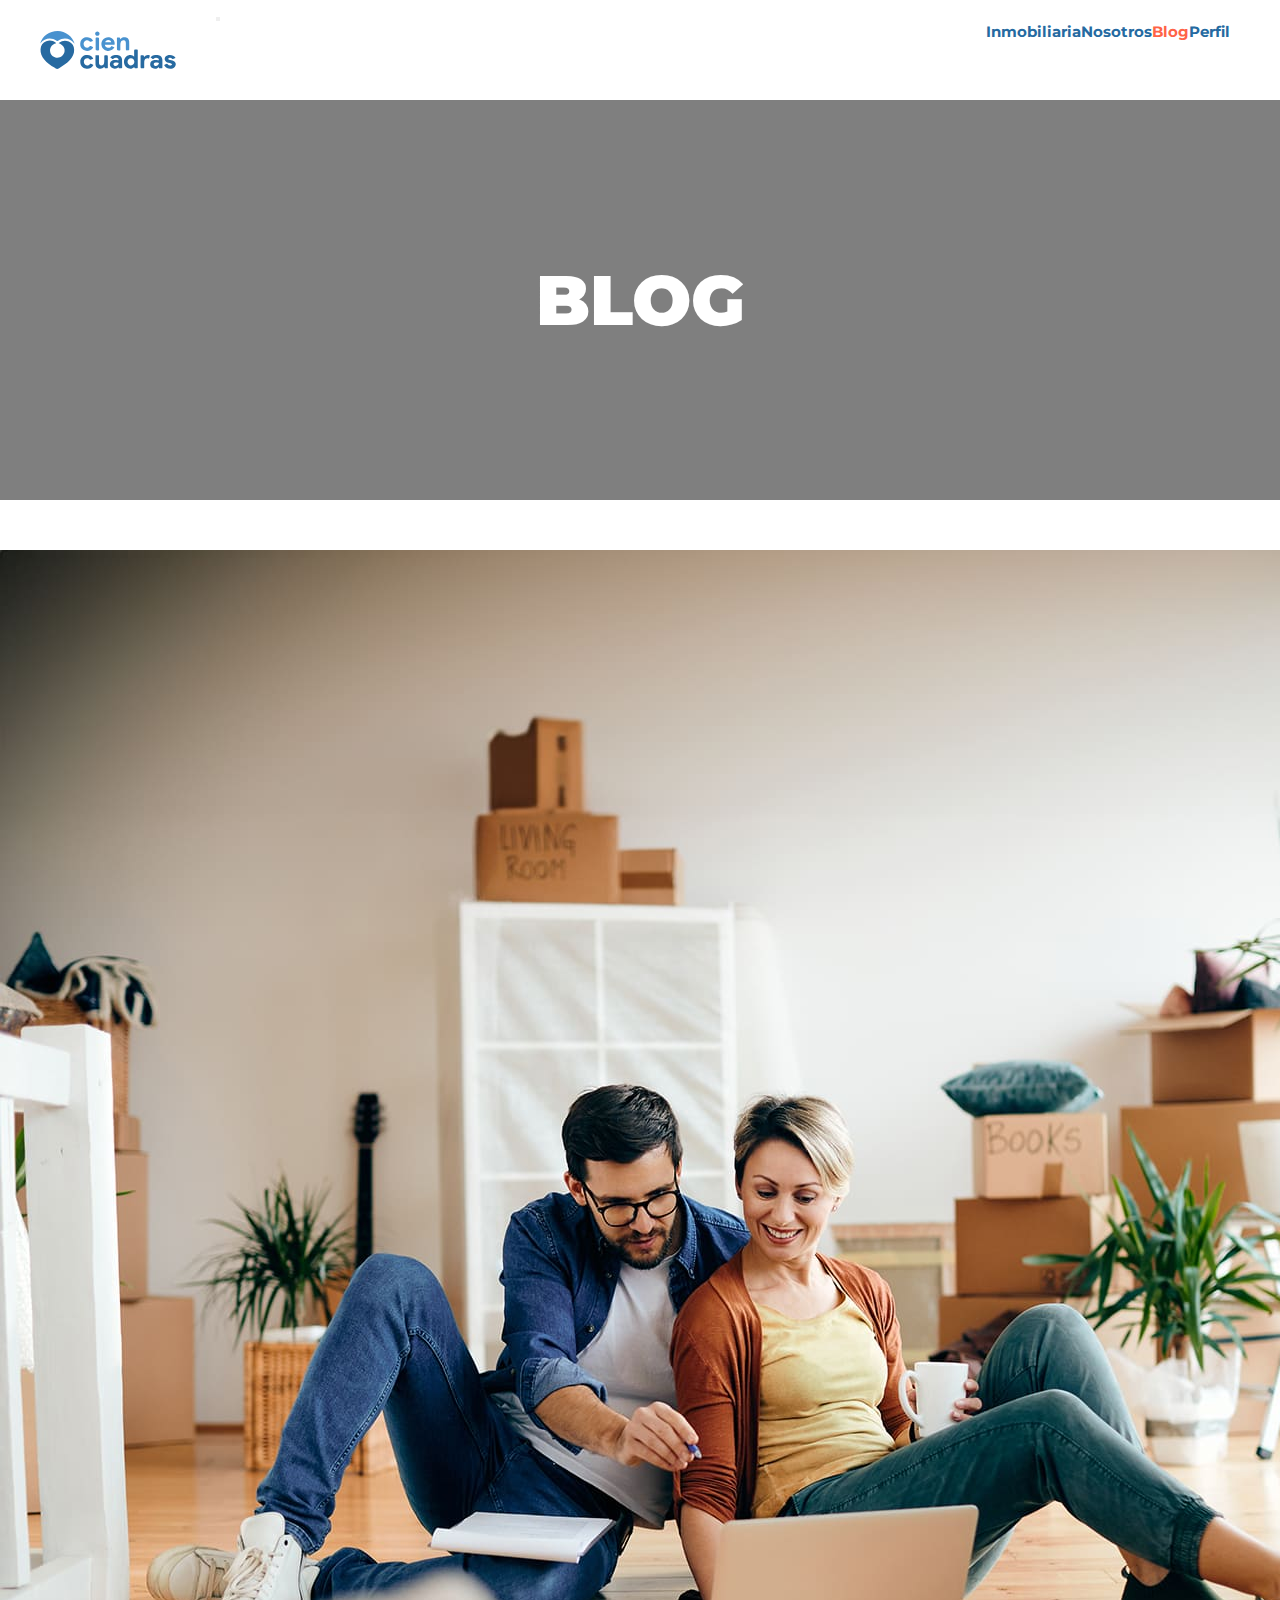
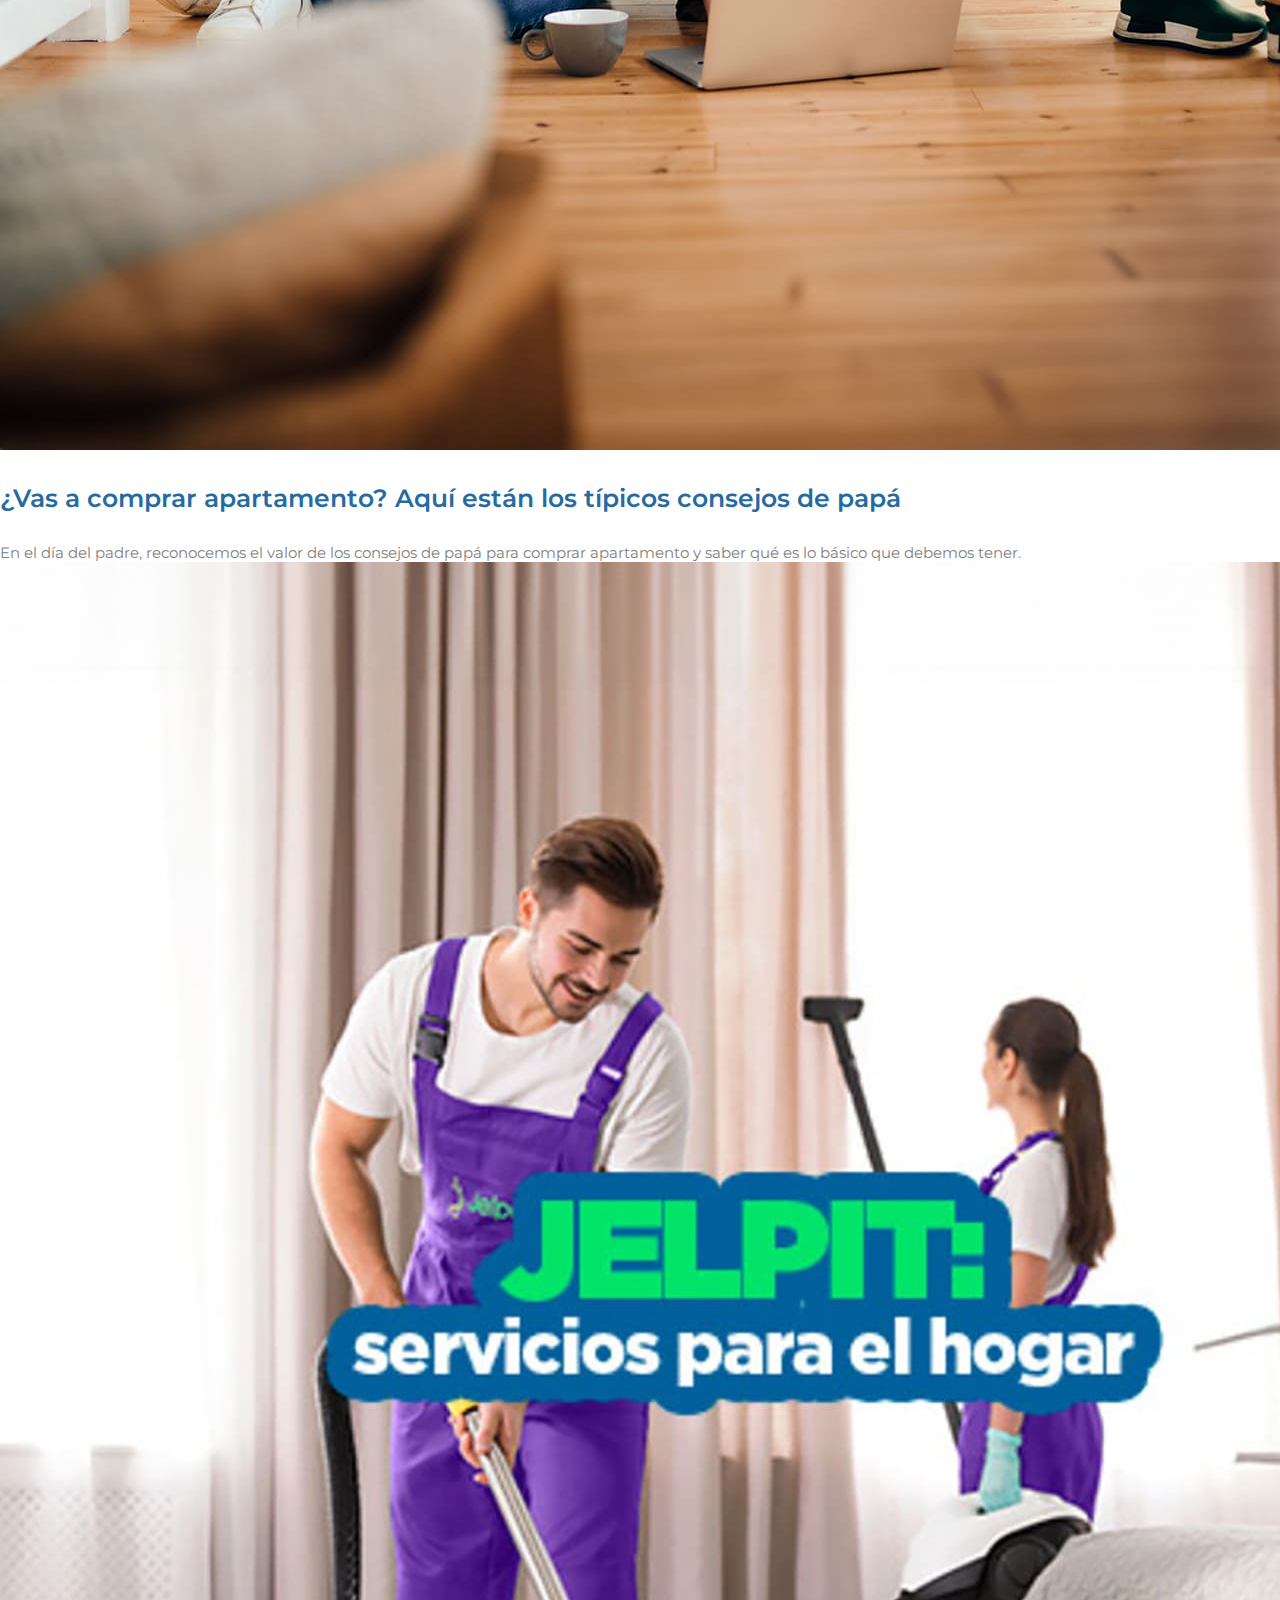
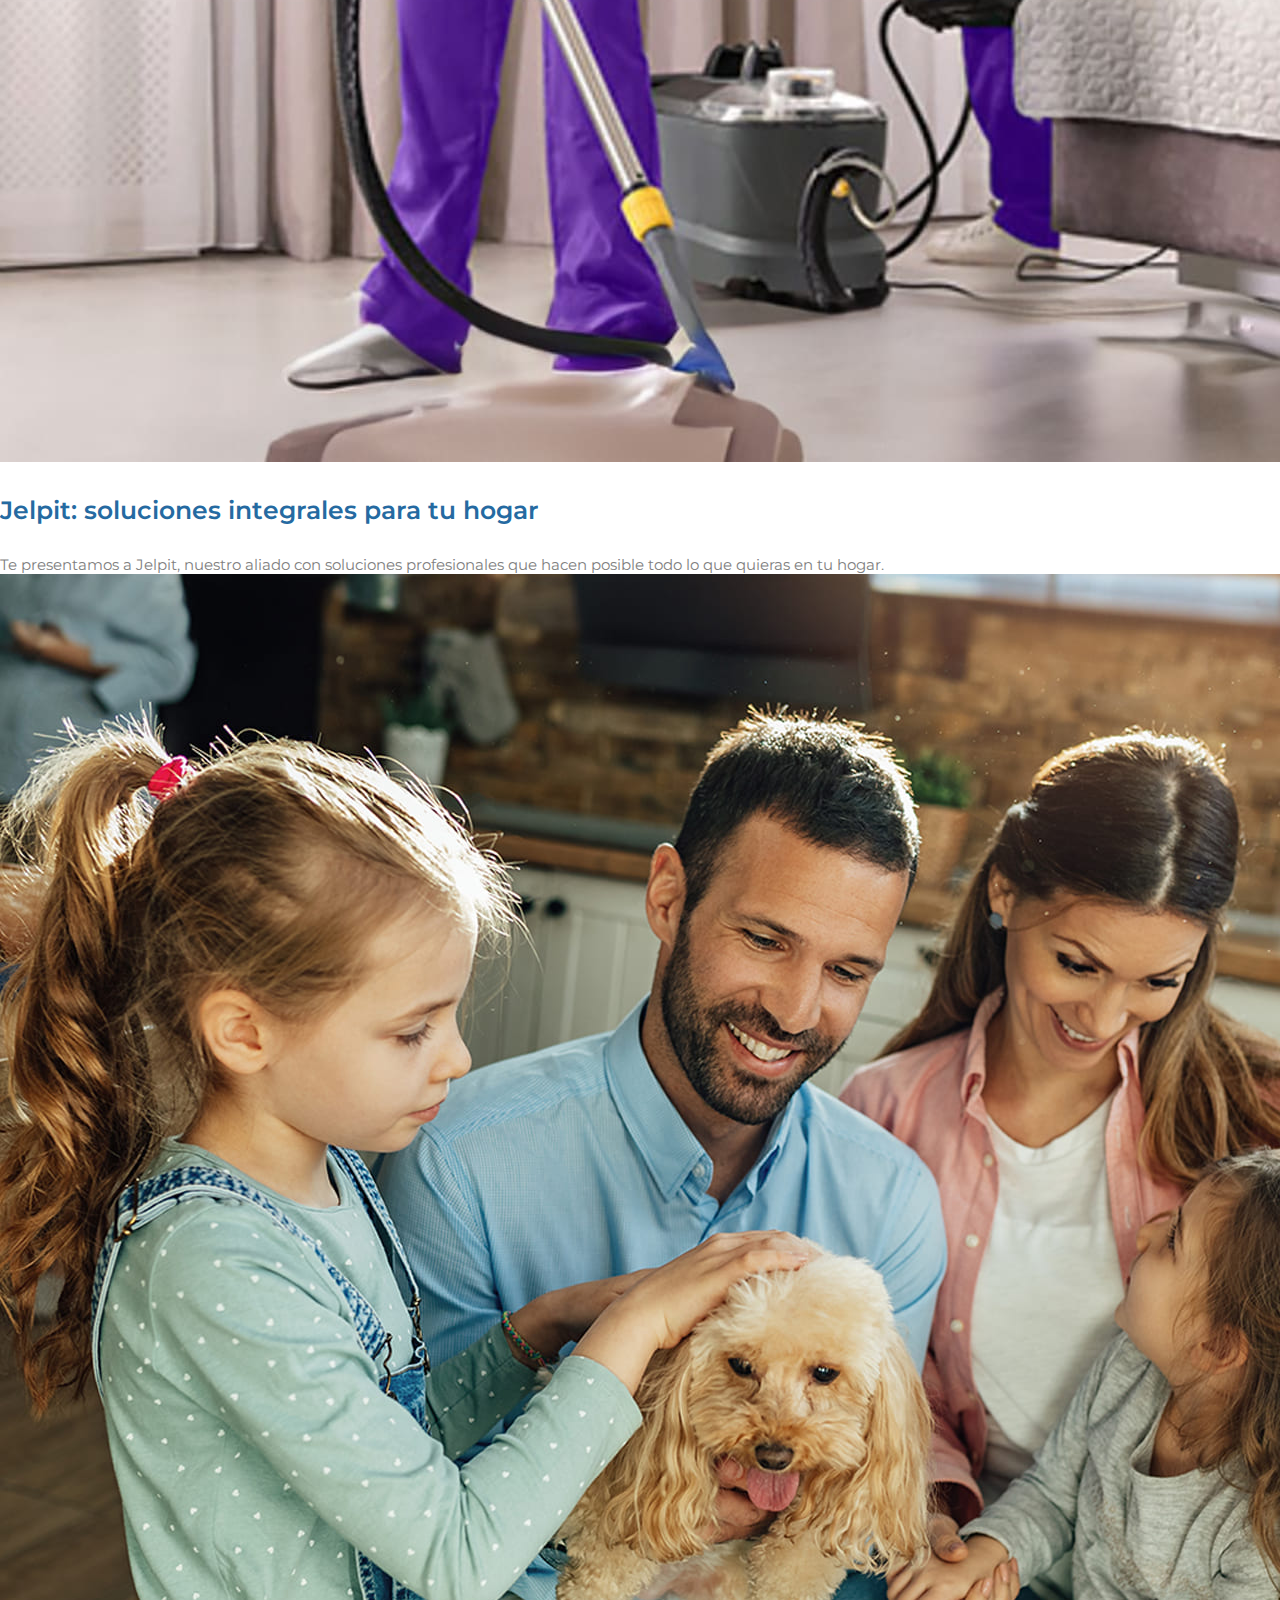
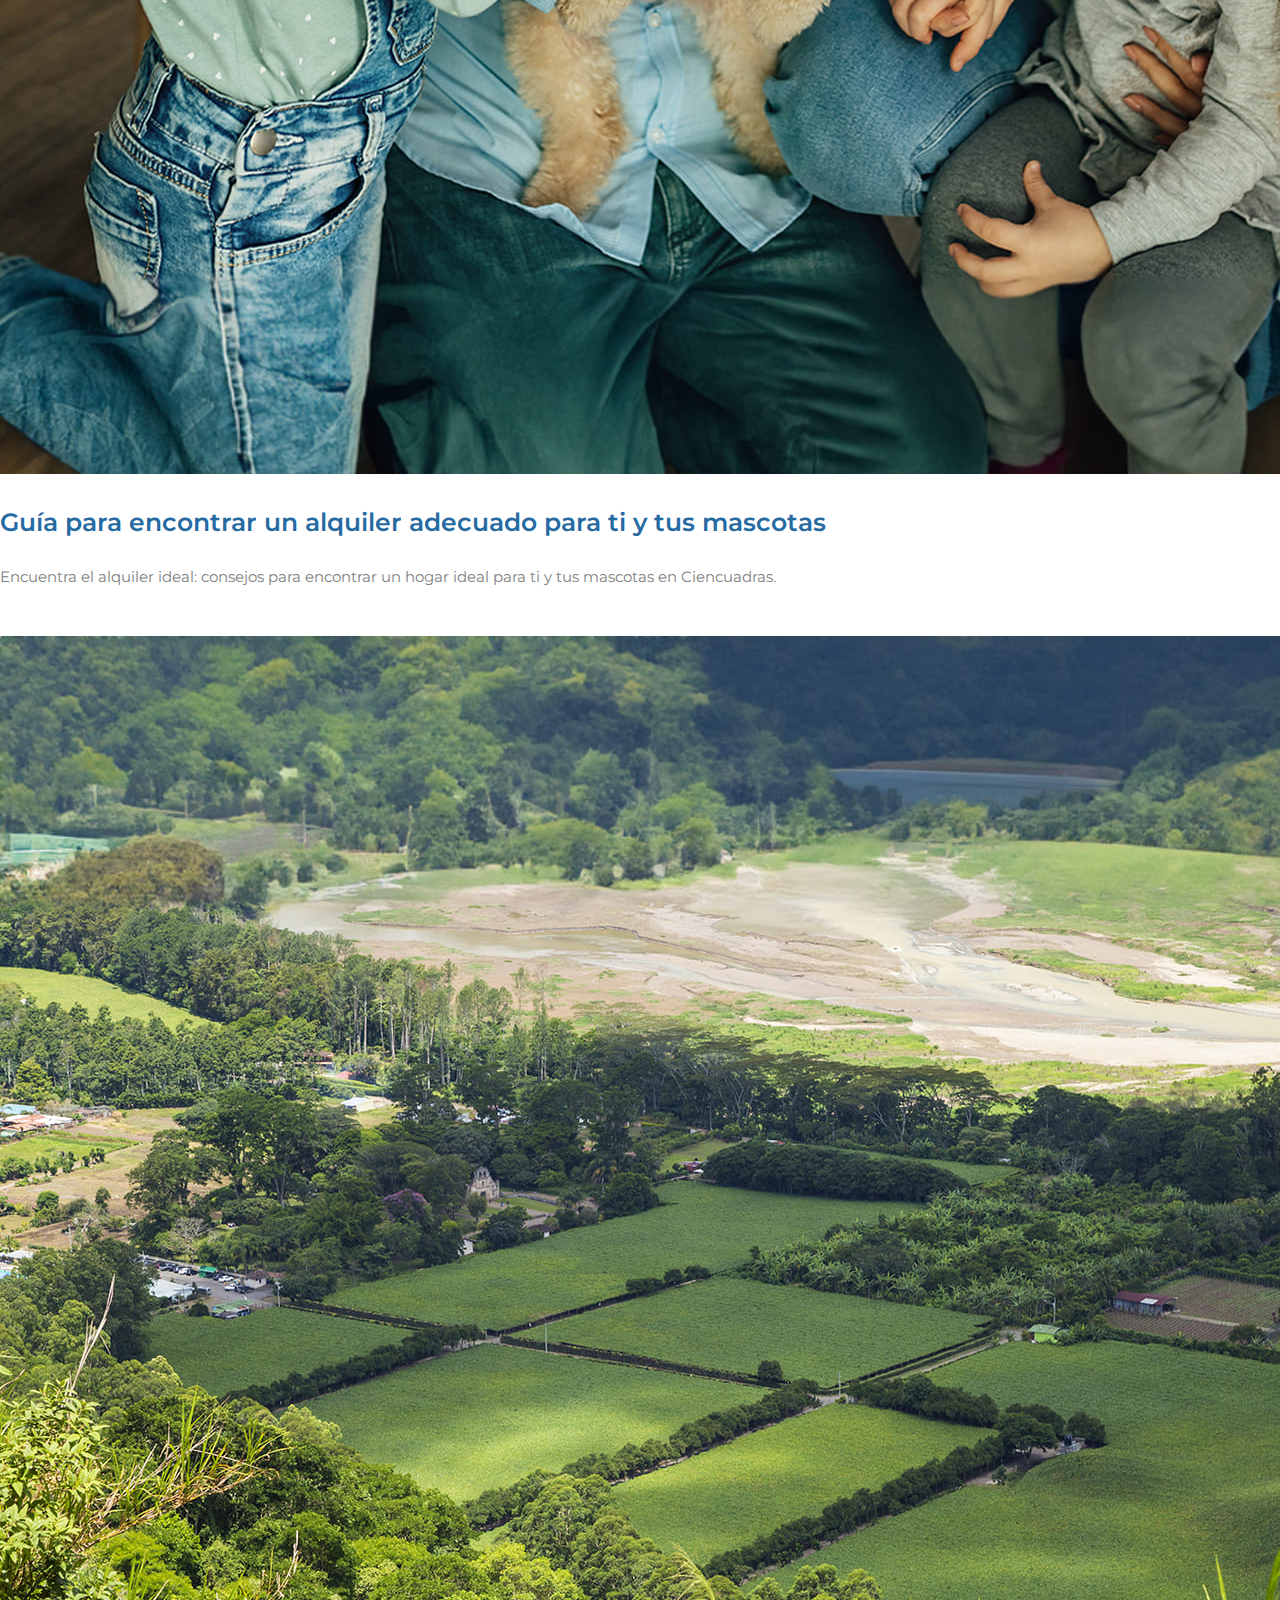
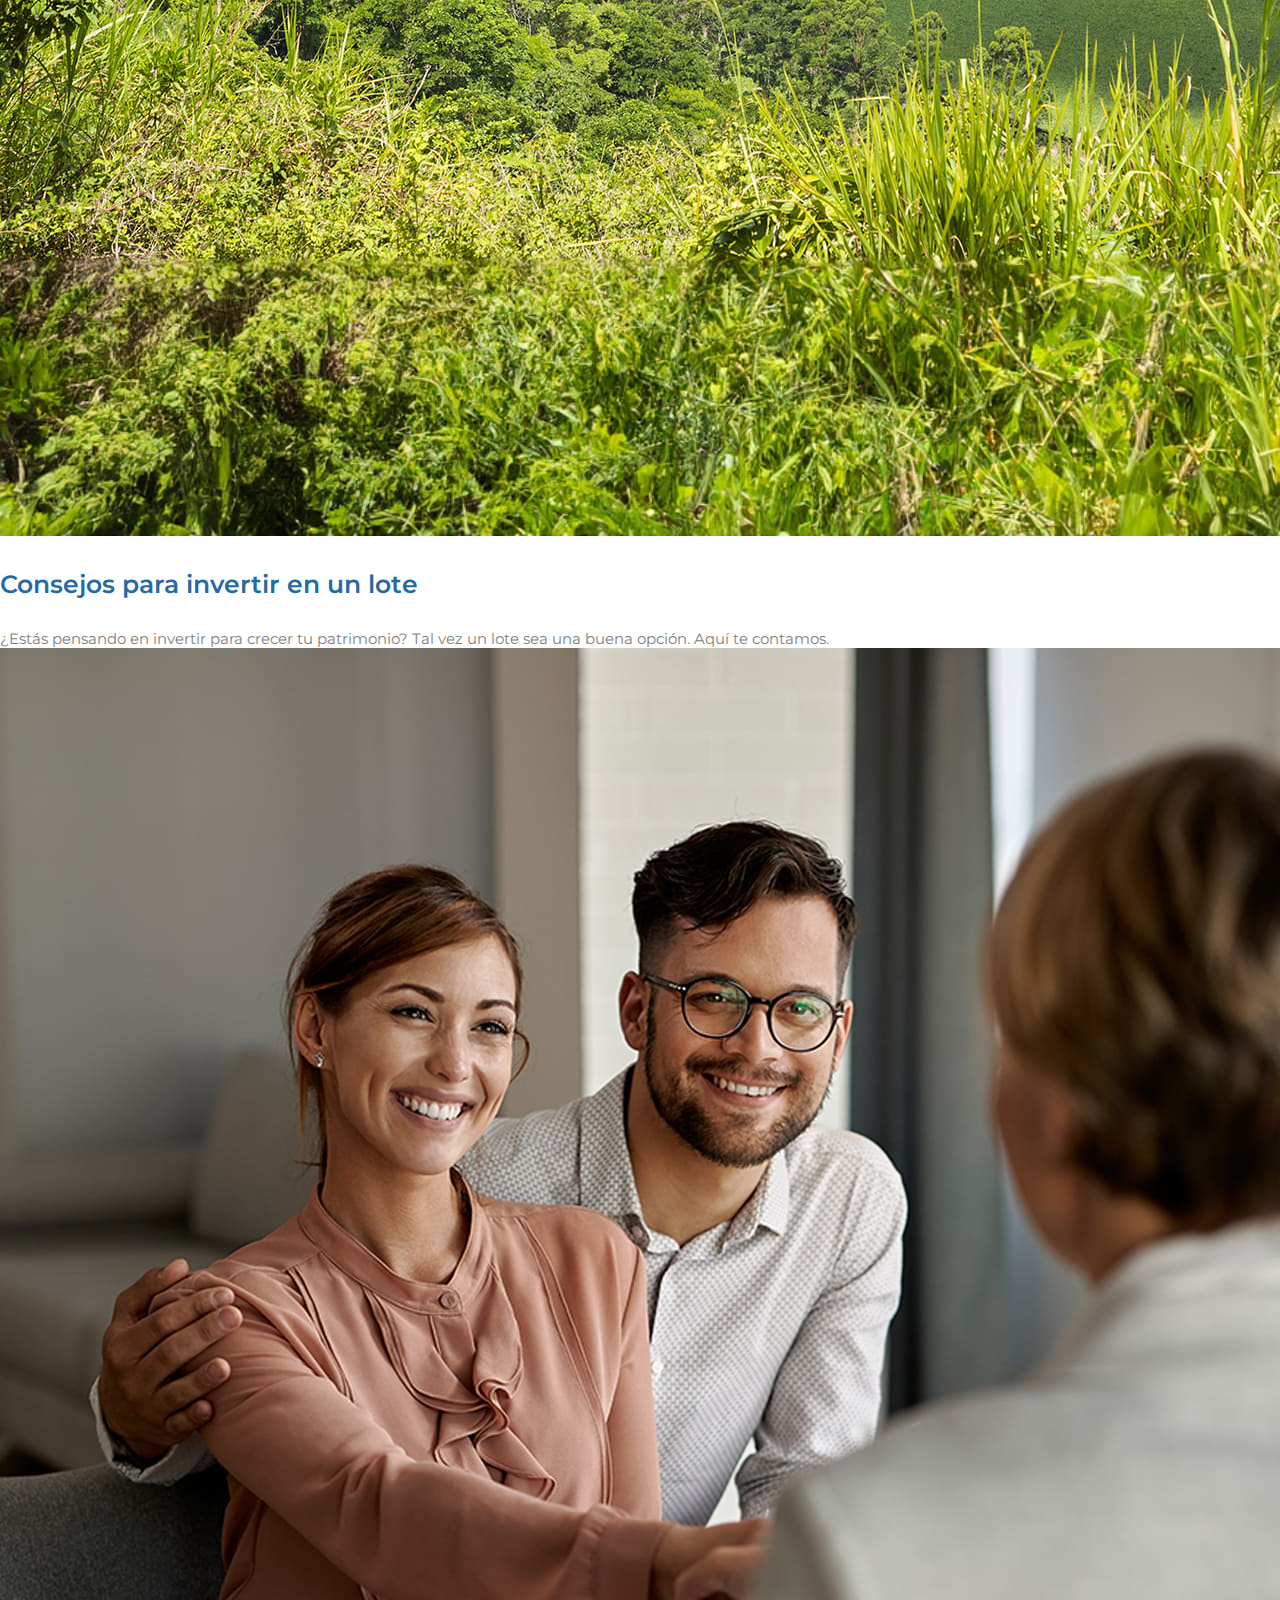
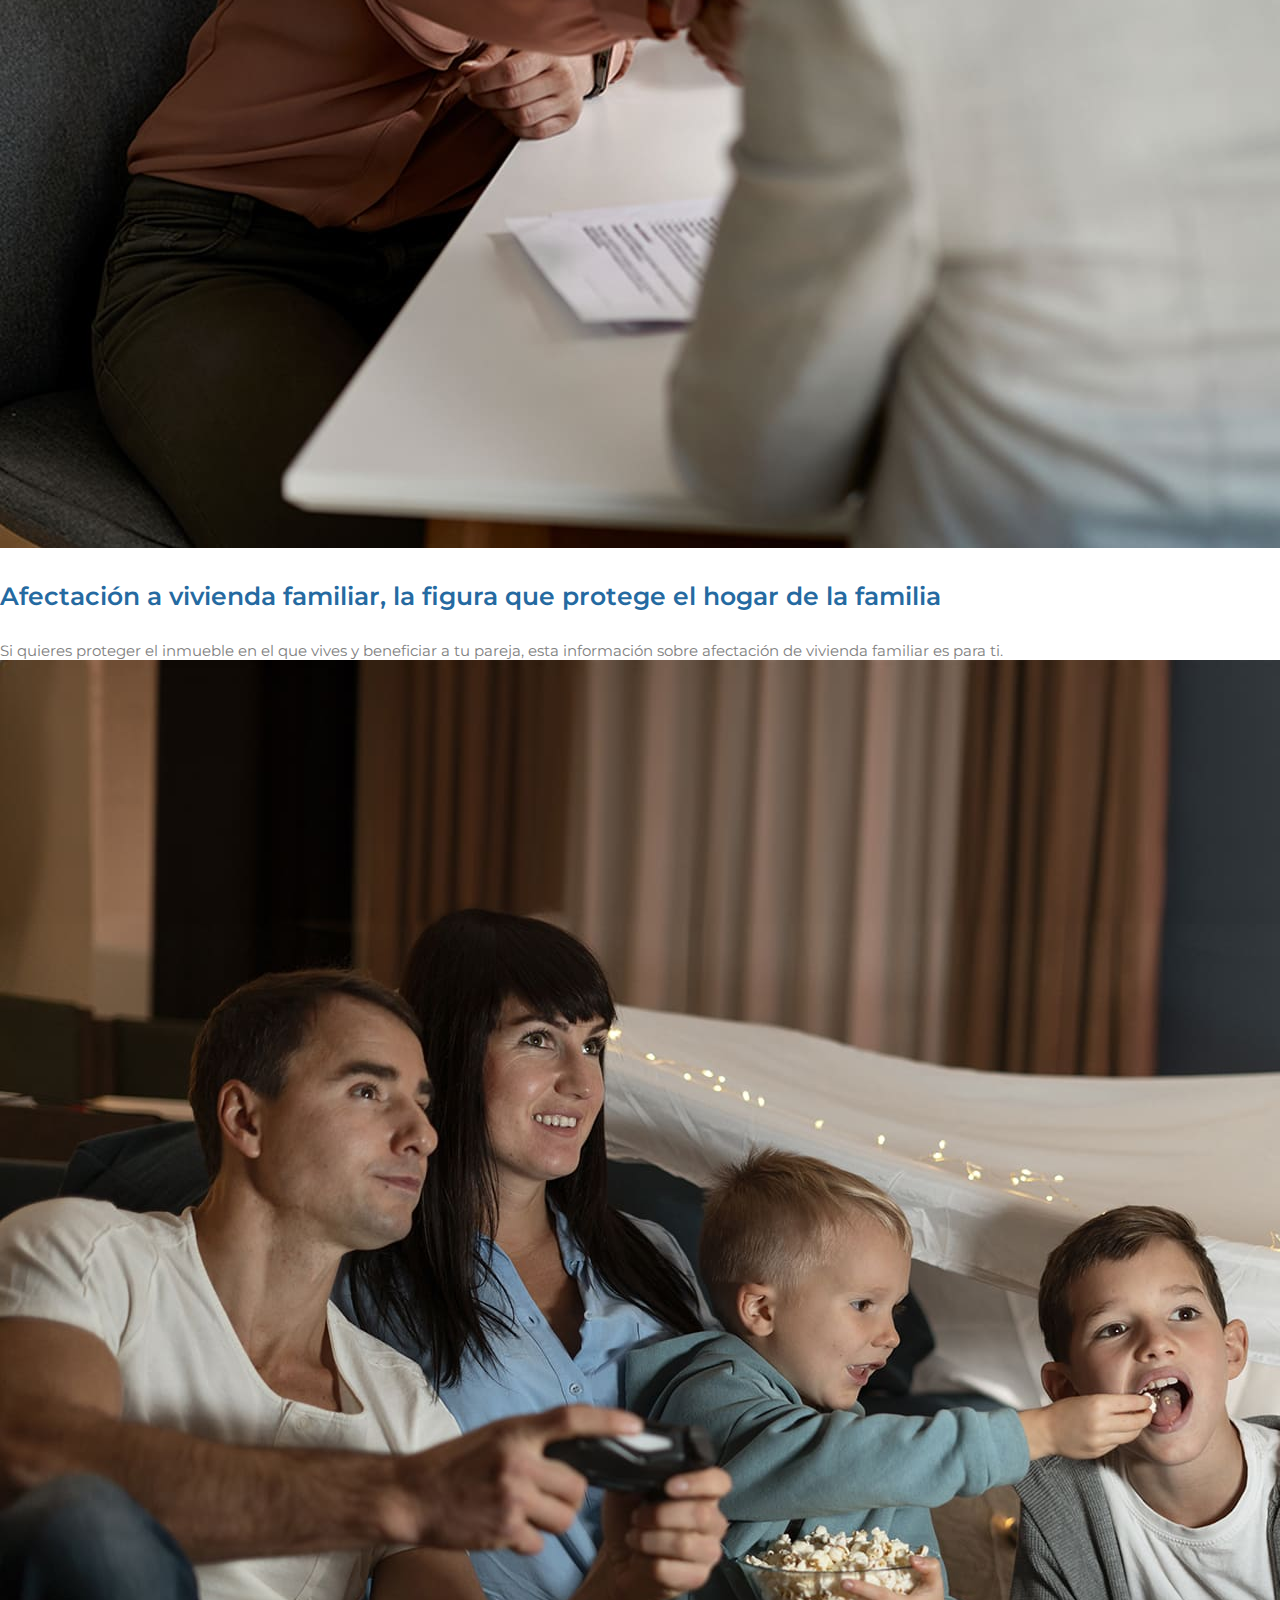
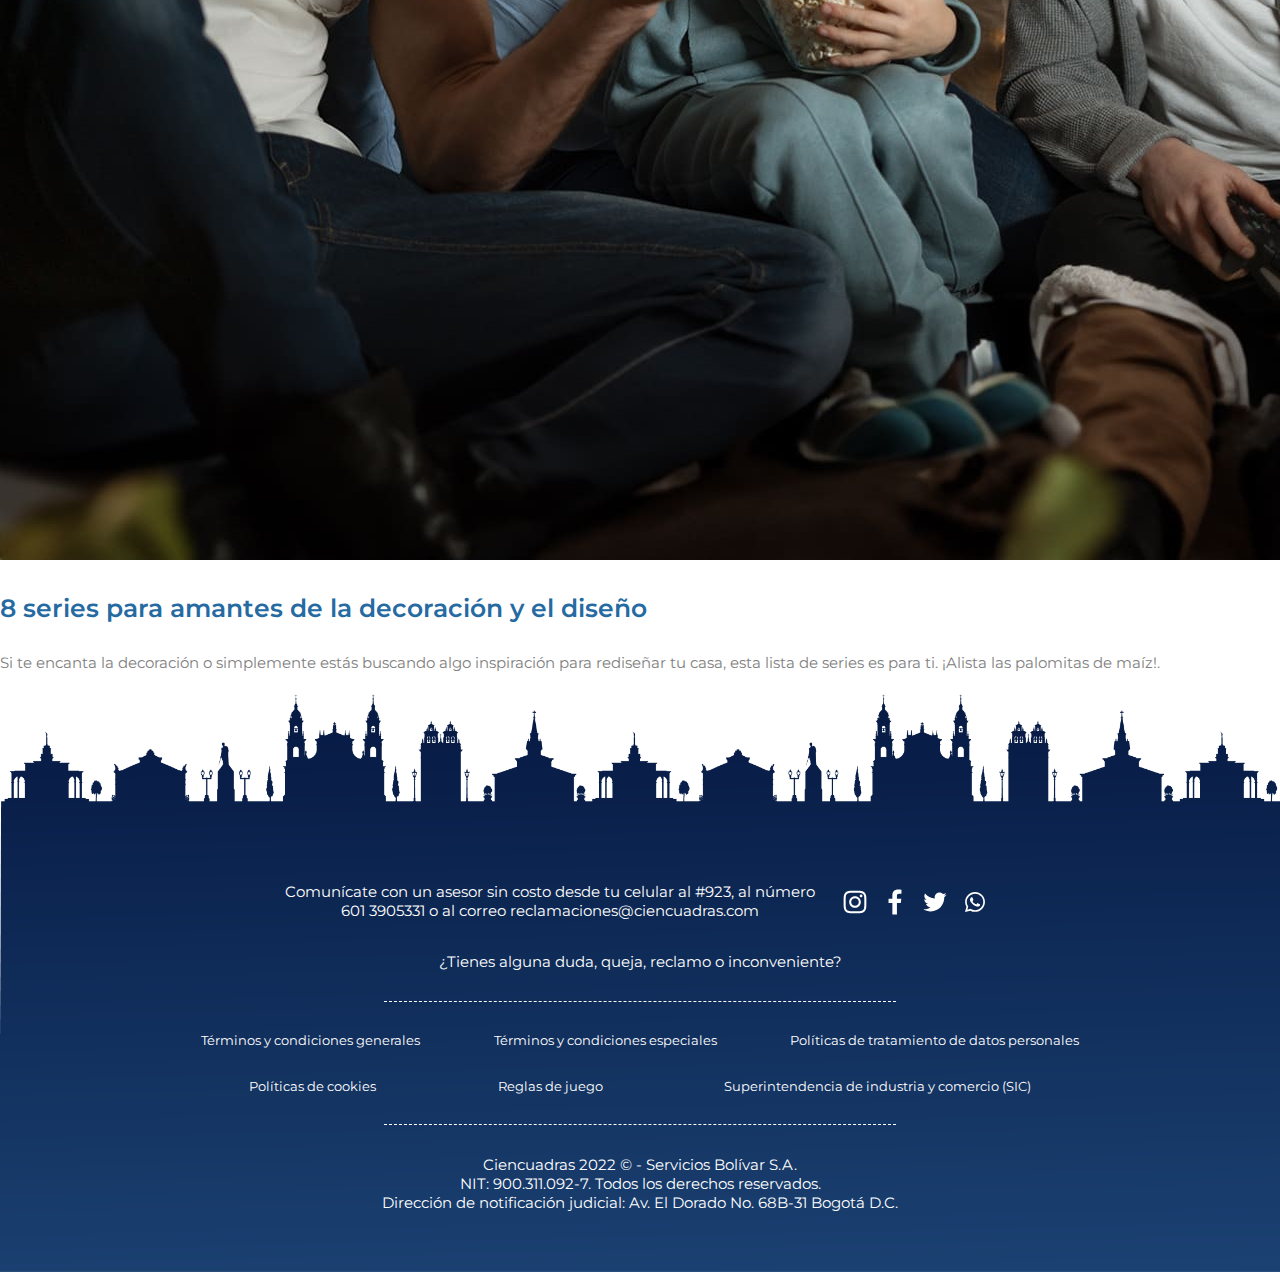
==== commit 29a315e6: "add animaciones" ====
--- a/page/blog.html
+++ b/page/blog.html
@@ -5,14 +5,14 @@
     <meta http-equiv="X-UA-Compatible" content="IE=edge">
     <meta name="viewport" content="width=device-width, initial-scale=1.0">
     <link href="https://cdn.jsdelivr.net/npm/bootstrap@5.3.0/dist/css/bootstrap.min.css" rel="stylesheet" integrity="sha384-9ndCyUaIbzAi2FUVXJi0CjmCapSmO7SnpJef0486qhLnuZ2cdeRhO02iuK6FUUVM" crossorigin="anonymous">
-    <link rel="stylesheet" href="../style.css">
+    <link rel="stylesheet" href="../styles.css">
     <title>Blog</title>
 </head>
 <body>
     <header>
       <nav class="navbar navbar-expand-lg bg-body-tertiary" id="navegador">
         <div class="container-fluid">
-            <a href="index.html">
+            <a href="../index.html">
                 <img class="logo" src="../medios/logo.svg" alt="Casa en arriendo">
             </a>
           <button class="navbar-toggler" type="button" data-bs-toggle="collapse" data-bs-target="#navbarNavAltMarkup" aria-controls="navbarNavAltMarkup" aria-expanded="false" aria-label="Toggle navigation">
@@ -22,8 +22,8 @@
             <div class="navbar-nav" id="barranav">
                 <a class="nav-link" href="../page/inmobiliaria.html">Inmobiliaria</a>
                 <a class="nav-link" href="../page/nosotros.html">Nosotros</a>
-                <a class="nav-link" href="../page/blog.html">Blog</a>
-                <a class="nav-link" href="../page/perfil.html" >Perfil</a>
+                <a class="nav-link active" href="../page/blog.html">Blog</a>
+                <a class="nav-link" href="../page/perfil.html" onclick="return false;">Perfil</a>
             </div>
           </div>
         </div>
--- a/styles.css
+++ b/styles.css
@@ -0,0 +1,1089 @@
+@import url('https://fonts.googleapis.com/css2?family=Montserrat:wght@400;700;900&display=swap');
+html {
+  font-family: "Montserrat", sans-serif;
+  font-size: 62.5%;
+}
+
+* {
+  margin: 0;
+  padding: 0;
+}
+
+h1 {
+  font-family: "Montserrat", sans-serif, black;
+  font-weight: 900;
+  font-size: 7rem;
+  margin-bottom: 0px;
+}
+
+h2 {
+  font-size: 4rem;
+  font-family: "Montserrat", sans-serif;
+  font-weight: 900;
+}
+
+h3 {
+  color: #256AA1;
+  font-size: 4rem;
+  font-weight: 900;
+}
+
+h4 {
+  font-family: "Montserrat", sans-serif;
+  font-weight: 700;
+  font-size: 3rem;
+}
+
+h5 {
+  font-size: 3rem;
+  font-family: "Montserrat", sans-serif;
+  font-weight: 500;
+}
+
+p {
+  color: gray;
+  font-size: 2rem;
+  font-family: "Montserrat", sans-serif;
+}
+
+/*Header y Footer*/
+/*Nav*/
+header {
+  width: 100%;
+  height: 100px;
+  display: flex;
+  flex-direction: row;
+  background-color: white;
+  align-items: center;
+  position: fixed;
+  z-index: 10;
+}
+
+.logo {
+  width: 200px;
+  float: left;
+  padding: 8px;
+}
+
+#barranav {
+  display: flex;
+  justify-content: space-around;
+}
+#barranav a {
+  text-decoration: none;
+  color: #256AA1;
+  font-size: 1.5rem;
+  font-weight: bold;
+  font-family: "Montserrat", sans-serif;
+  transition: color 0.3s ease-in-out;
+}
+#barranav a.active,
+#barranav a:hover {
+  color: #FF6347; /* Cambia el color al que desees cuando se pase el mouse o esté en la página activa */
+}
+#navegador {
+  width: 100%;
+  color: white;
+  margin: 0;
+}
+
+.barranav {
+  display: flex;
+  justify-content: flex-end;
+  margin-right: 50px;
+}
+.nav-link: a:hover {
+  color: #F36200;
+}
+
+/*Footer*/
+footer {
+  background-image: url(./medios/footer.png);
+  background-size: cover;
+  width: 100%;
+  height: 600px;
+  display: flex;
+  justify-content: space-around;
+  align-items: center;
+}
+footer ul {
+  width: 80%;
+  display: flex;
+  justify-content: space-evenly;
+  align-items: center;
+  text-decoration: none;
+  margin: 30px auto 30px auto;
+}
+footer li {
+  color: white;
+  list-style: none;
+  font-size: 1.3rem;
+}
+
+.footer-div {
+  width: 100%;
+}
+
+.redes {
+  display: flex;
+  width: 100%;
+  justify-content: center;
+  margin-top: 150px;
+}
+.redes p {
+  color: white;
+  font-size: 1.5rem;
+  text-align: center;
+  margin-right: 20px;
+}
+.redes img {
+  width: 40px;
+}
+
+.footerhr {
+  width: 40%;
+  height: 0;
+  border: medium none;
+  border-top: 1px dashed white;
+  border-spacing: 0 30px;
+  border-width: 1px;
+  display: block;
+  justify-content: center;
+  margin: auto;
+}
+
+.queja p {
+  color: white;
+  font-size: 1.5rem;
+  text-align: center;
+  justify-content: center;
+  margin-top: 30px;
+  margin-bottom: 30px;
+}
+
+.creditos p {
+  color: white;
+  font-size: 1.5rem;
+  text-align: center;
+  justify-content: center;
+  margin-top: 30px;
+}
+
+/*index*/
+/*Banner principal*/
+.principal {
+  width: 100%;
+  height: 900px;
+  background-image: url(./medios/Principalpix.png);
+  background-color: rgba(0, 0, 0, 0.5);
+  background-blend-mode: multiply;
+  color: white;
+  display: flex;
+  align-items: left;
+  justify-content: center;
+  flex-direction: column;
+  background-size: cover;
+}
+.principal h1 {
+  font-family: "Montserrat", sans-serif, black;
+  font-weight: 900;
+  font-size: 7rem;
+  margin-left: 160px;
+  margin-top: 100px;
+}
+.principal p {
+  margin-top: 8px;
+  margin-bottom: 300px;
+  margin-left: 160px;
+  color: white;
+}
+
+ul {
+  list-style-type: disc;
+}
+
+/*Destacados*/
+.carousel1 {
+  border-radius: 10px;
+  width: 90%;
+  box-shadow: 3px 4px 5px 0px rgba(0, 0, 0, 0.21);
+  -webkit-box-shadow: 3px 4px 5px 0px rgba(0, 0, 0, 0.21);
+  -moz-box-shadow: 3px 4px 5px 0px rgba(0, 0, 0, 0.21);
+}
+
+.destacados-padre {
+  width: 80%;
+  display: flex;
+  flex-direction: row;
+  align-items: center;
+  justify-content: center;
+  margin: auto;
+}
+
+.destacados-section {
+  margin-bottom: 60px;
+  width: 100%;
+}
+.destacados-section h2 {
+  margin-right: 165px;
+  margin-bottom: 80px;
+  margin-top: 80px;
+  color: #F36200;
+  text-align: right;
+  font-size: 4rem;
+  font-family: "Montserrat", sans-serif;
+  font-weight: 900;
+}
+.carruselhov::before{
+    transition: all .3s ease-in;
+    background-color:white;
+    position: absolute;
+    content: "";
+    top: 0;
+    bottom: 0;
+    left: 0;
+    right: 0;
+    opacity: 0;
+    cursor: pointer;
+}
+.carruselhov:hover::before{
+    opacity: .3 ;
+}
+
+/*Recientes*/
+.carousel2 {
+  border-radius: 10px;
+  width: 90%;
+  box-shadow: 3px 4px 5px 0px rgba(0, 0, 0, 0.21);
+  -webkit-box-shadow: 3px 4px 5px 0px rgba(0, 0, 0, 0.21);
+  -moz-box-shadow: 3px 4px 5px 0px rgba(0, 0, 0, 0.21);
+}
+
+.recientes-section {
+  margin-bottom: 80px;
+  margin-top: 80px;
+}
+.recientes-section h2 {
+  margin-left: 160px;
+  color: #256AA1;
+  margin-bottom: 80px;
+}
+
+.recientes-padre {
+  width: 80%;
+  display: flex;
+  margin: auto;
+  flex-direction: row;
+  align-items: center;
+  justify-content: center;
+  justify-content: space-evenly;
+}
+
+/*SERVICIOS O HERRAMIENTAS*/
+.servicios-section {
+  display: grid;
+  width: 90%;
+  grid-template-rows: 100px 350px 350px;
+  grid-template-columns: 50% 50%;
+  grid-template-areas: "servicios servicios" "img1 credito" "asegura img2";
+  row-gap: 10px;
+  -moz-column-gap: 60px;
+       column-gap: 60px;
+  align-items: center;
+  margin: 0 auto;
+}
+.servicios-section h2 {
+  color: #F36200;
+}
+.servicios-section h4 {
+  color: #256AA1;
+  margin-bottom: 20px;
+}
+.servicios-section p {
+  margin-bottom: 30px;
+}
+.grid1 {
+  grid-area: servicios;
+  margin-right: 120px;
+  align-self: center;
+  justify-self: end;
+  text-align: right;
+}
+
+.grid2 {
+  grid-area: img1;
+  justify-self: end;
+  text-align: right;
+  width: 90%;
+}
+
+.grid3 {
+  grid-area: credito;
+  width: 80%;
+  justify-self: flex-start;
+  margin-bottom: 20px;
+}
+
+.grid4 {
+  grid-area: asegura;
+  width: 80%;
+  text-align: right;
+  justify-self: flex-end;
+}
+
+.grid5 {
+  grid-area: img2;
+  justify-self: flex-start;
+  width: 90%;
+}
+
+.servicios {
+  width: 70%;
+  border-radius: 10px;
+  box-shadow: 3px 4px 5px 0px rgba(0, 0, 0, 0.21);
+  -webkit-box-shadow: 3px 4px 5px 0px rgba(0, 0, 0, 0.21);
+  -moz-box-shadow: 3px 4px 5px 0px rgba(0, 0, 0, 0.21);
+}
+
+.boton {
+  background-color: #256AA1;
+  color: white;
+  padding: 10px 70px;
+  border-radius: 7px;
+  text-decoration: none;
+  width: 120px;
+}
+.boton a {
+  font-size: 1.5rem;
+  font-weight: bold;
+  font-family: "Montserrat", sans-serif;
+}
+
+.boton:hover {
+  background-color: #F36200;
+}
+
+/*ALIADOS*/
+hr {
+  border-color: #F36200;
+  border-width: 8px;
+  margin-top: 50px;
+  margin-bottom: 50px;
+}
+
+.aliados-section {
+  margin-top: 80px;
+}
+.aliados-section h2 {
+  margin-left: 160px;
+  color: #256AA1;
+  margin-bottom: 80px;
+}
+
+.aliados-padre {
+  width: 80%;
+  display: flex;
+  flex-direction: row;
+  align-items: center;
+  margin-bottom: 30px;
+  margin-left: 160px;
+  justify-content: space-between;
+}
+
+.logos {
+  width: 15%;
+}
+
+/*nosotros*/
+/*banner principal*/
+.nosotros {
+  width: 100%;
+  height: 500px;
+  background-image: url(./medios/young-happy-couple-making-agreement-with-their-financial-advisor-home-men-are-shaking-hands.jpg);
+  background-color: rgba(0, 0, 0, 0.5);
+  background-blend-mode: multiply;
+  color: white;
+  display: flex;
+  align-items: left;
+  justify-content: center;
+  flex-direction: column;
+  background-size: cover;
+}
+.nosotros h1 {
+  text-align: center;
+  margin-top: 100px;
+}
+
+/*Nuestros servicios*/
+.nuestrosservicios h2 {
+  margin-bottom: 80px;
+  margin-top: 80px;
+  color: #256AA1;
+  text-align: center;
+}
+.servhov::before{
+  transition: all .3s ease-in;
+  background-color: #F36200;
+  position: absolute;
+  content: "";
+  top: 0;
+  bottom: 0;
+  left: 0;
+  right: 0;
+  opacity: 0;
+  cursor: pointer;
+}
+.servhov:hover::before{
+  opacity: .3 ;
+}
+.serv {
+  margin-bottom: 40px;
+}
+
+.cardtitle h3 {
+  color: #a1a1a1;
+  font-size: 2.3rem;
+}
+
+.text {
+  margin-bottom: 60px;
+}
+
+.text h2 {
+  color: #F36200;
+  margin-top: 80px;
+  margin-bottom: 80px;
+  text-align: center;
+}
+
+.picevo {
+  border-radius: 7px;
+}
+
+.evolucionamos p {
+  font-size: 1.5rem;
+  margin-left: 30px;
+  margin-top: 30px;
+  font-weight: 400;
+}
+
+/*Blog*/
+.blog {
+  width: 100%;
+  height: 500px;
+  background-image: url(./medios/servicios/12010.png);
+  background-color: rgba(0, 0, 0, 0.5);
+  background-blend-mode: multiply;
+  color: white;
+  display: flex;
+  align-items: left;
+  justify-content: center;
+  flex-direction: column;
+  background-size: cover;
+}
+.blog h1 {
+  text-align: center;
+  margin-top: 100px;
+}
+
+.blogcard h2 {
+  margin-top: 30px;
+  color: #256AA1;
+  font-size: 2.5rem;
+  font-weight: 600;
+}
+.blogcard p {
+  margin-top: 30px;
+  font-size: 1.5rem;
+  font-weight: 400;
+}
+.blogcard::before{
+  transition: all .3s ease-in;
+  background-color: #256AA1;
+  position: absolute;
+  content: "";
+  top: 0;
+  bottom: 0;
+  left: 0;
+  right: 0;
+  opacity: 0;
+  cursor: pointer;
+}
+.blogcard:hover::before{
+  opacity: .3 ;
+}
+.blogcol {
+  margin-top: 50px;
+}
+
+/*inmobiliaria*/
+.inmobiliaria {
+  width: 100%;
+  height: 700px;
+  background-image: url(./medios/inmobiliaria.jpg);
+  background-color: rgba(0, 0, 0, 0.5);
+  background-blend-mode: multiply;
+  color: white;
+  display: flex;
+  align-items: left;
+  justify-content: center;
+  flex-direction: column;
+  background-size: cover;
+}
+.inmobiliaria h1 {
+  font-family: "Montserrat", sans-serif, black;
+  font-weight: 900;
+  font-size: 7rem;
+  margin-left: 160px;
+  margin-top: 100px;
+}
+
+.resultados h2 {
+  margin-left: 165px;
+  margin-bottom: 80px;
+  margin-top: 80px;
+  color: #256AA1;
+  text-align: left;
+  font-size: 4rem;
+  font-family: "Montserrat", sans-serif;
+  font-weight: 900;
+}
+
+.cardbusqueda {
+  margin-left: 20px;
+}
+.cardbusqueda h3 {
+  color: #818080;
+  font-size: 2.3rem;
+  font-family: "Montserrat", sans-serif;
+  font-weight: 700;
+  margin-top: 20px;
+}
+
+.precio {
+  color: #818080;
+  font-size: 2.2rem;
+  font-family: "Montserrat", sans-serif;
+  font-weight: 400;
+}
+
+.ciudad {
+  color: #256AA1;
+  font-size: 1.8rem;
+  font-family: "Montserrat", sans-serif;
+  font-weight: 400;
+}
+
+.espacio {
+  color: #F36200;
+  font-size: 1.5rem;
+  font-family: "Montserrat", sans-serif;
+  font-weight: 400;
+}
+
+.map h2 {
+  margin-right: 165px;
+  margin-bottom: 80px;
+  margin-top: 80px;
+  color: #F36200;
+  text-align: right;
+  font-size: 4rem;
+  font-family: "Montserrat", sans-serif;
+  font-weight: 900;
+}
+
+/*Resultados*/
+.principalresult {
+  width: 100%;
+  height: 300px;
+  background-image: url(./medios/bannerresultados.png);
+  background-color: rgba(0, 0, 0, 0.5);
+  background-blend-mode: multiply;
+  color: white;
+  display: flex;
+  align-items: left;
+  justify-content: center;
+  flex-direction: column;
+  background-size: cover;
+}
+.principalresult h1 {
+  font-family: "Montserrat", sans-serif, black;
+  font-weight: 900;
+  font-size: 7rem;
+  margin-left: 160px;
+  margin-top: 100px;
+}
+
+.titleapto {
+  margin-bottom: 40px;
+}
+.titleapto h2 {
+  margin-left: 165px;
+  margin-bottom: 10px; /* Ajuste del margen inferior */
+  margin-top: 60px; /* Ajuste del margen superior */
+  color: #256AA1;
+  text-align: left;
+  font-size: 3rem;
+  font-family: "Montserrat", sans-serif;
+  font-weight: 700;
+}
+.titleapto p {
+  margin-left: 165px;
+  margin-right: 30px;
+  margin-bottom: 10px; /* Ajuste del margen inferior */
+  margin-top: 10px; /* Ajuste del margen superior */
+  color: #818080;
+  text-align: left;
+  font-size: 2rem;
+  font-family: "Montserrat", sans-serif;
+  font-weight: 400;
+}
+
+.icons {
+  width: 3%;
+}
+.imagencasa{
+  margin-bottom: 10px;
+}
+.name {
+  display: flex;
+  width: 100%;
+  justify-content: flex-start;
+}
+/*mediaqueries*/
+@media only screen and (min-width:601px) (max-width:800px) {
+        /*index*/
+        .principal{
+              width: 100%;
+              height: 500px;
+        }
+        .principal h1{
+              font-family: 'Montserrat', sans-serif, black;
+              font-weight: 900;
+              font-size: 5rem;
+              margin-left: 40px;
+              margin-top: 380px;
+        }
+        .principal p{
+              margin-top: 8px;
+              margin-bottom: 300px;
+              margin-left: 40px;
+              color: white;
+        }
+        h2{
+              font-size: 3rem;
+              font-family: "Montserrat", sans-serif;
+              font-weight: 900;
+        }
+        .destacados-section h2{
+              margin-right: 50px;
+              margin-bottom: 50px;
+              margin-top: 50px;
+              font-size: 3rem;
+        }
+        .cardbusqueda {
+              margin-left: 10px;
+        }
+        .cardbusqueda h3 {
+              color: #818080;
+              font-size: 1.5rem;
+              font-family: "Montserrat", sans-serif;
+              font-weight: 700;
+              margin-top: 20px;
+        }
+        .precio {
+              font-size: 1.5rem;
+        }
+        .ciudad {
+              font-size: 1.3rem;
+              font-weight: 700;
+              margin-top: 5px;
+        }
+        .espacio {
+              font-size: 1rem;
+              font-weight: 700;
+        }
+        .recientes-section {
+              margin-bottom: 50px;
+              margin-top: 50px;
+        }
+        .recientes-section h2 {
+              margin-left: 50px;
+              color: #256AA1;
+              margin-bottom: 50px;
+        }
+        .grid1 {
+              grid-area: servicios;
+              margin-right: 50px;
+        }
+        .servicios {
+              width: 80%;
+        }
+        .aliados-section{
+              margin-top: 50px;
+        }
+        .aliados-section h2 {
+              margin-left: 50px;
+              margin-bottom: 50px;
+        }
+        .aliados-padre{
+              width: 80%;
+              margin-bottom: 50px;
+              margin-left: 50px;
+        }
+        .servicios-section{
+              row-gap: 0px;
+              column-gap: 30px;
+        }
+        .servicios-section h2{
+              margin-right: 50px;
+        }
+        .servicios-section h4{
+              margin-right: 50px;
+              font-size: 2.5rem;
+        }
+        .servicios-section p{
+              margin-right: 50px;
+              font-size: 1.5rem;
+        }
+        .servicios{
+          width: 100%;
+          border-radius: 10px;
+          box-shadow: 3px 4px 5px 0px rgba(0,0,0,0.21);
+          -webkit-box-shadow: 3px 4px 5px 0px rgba(0,0,0,0.21);
+          -moz-box-shadow: 3px 4px 5px 0px rgba(0,0,0,0.21);
+        }
+        .grid3{
+          grid-area: credito;
+          width: 100%;
+          justify-self: flex-start;
+        }
+        .grid4{
+            grid-area: asegura;
+            width: 100%;
+            text-align: right;
+            justify-self: flex-end;
+        }
+        .boton {
+          padding: 10px 70px;
+          border-radius: 7px;
+          text-decoration: none;
+          width: 120px;
+          margin-right: 40px;
+        }
+        .boton a {
+          font-size: 3rem;
+          font-weight: bold;
+          font-family: "Montserrat", sans-serif;
+        }
+        .redes{
+          display: flex;
+          width: 100%;
+          justify-content: center;
+          margin-top: 150px;
+        }
+        .redes p{
+          font-size: 1rem;
+          margin-right: 20px;
+        }
+        .redes img{
+          width: 30px;
+        }
+        .queja p{
+          font-size: 1.3rem;
+          margin-top: 20px;
+          margin-bottom: 30px;
+        }
+        .footerhr {
+          width: 40%;
+          height: 0;
+          border: medium none;
+          border-top: 40px dashed white;
+          border-spacing: 0 30px;
+          border-width: 40px;
+        }
+        footer ul {
+          width: 70%;
+          margin: 30px auto 30px auto;
+        }
+        footer li {
+          color: white;
+          list-style: none;
+          font-size: 1.3rem;
+          text-align: center;
+        } 
+        .creditos p {
+          font-size: 0.9rem;
+          text-align: center;
+          justify-content: center;
+          margin-top: 30px;
+        }
+        /*nosotros*/
+        .nosotros h1{
+          font-size: 5rem;
+        }
+        /*inmobiliaria*/
+        .inmobiliaria{
+          width: 100%;
+          height: 500px;
+          background-image: url(./medios/inmobiliaria.jpg);
+          background-color: rgba(0,0,0,0.5);
+          background-blend-mode: multiply;
+          color: white;
+          display: flex;
+          align-items: left;
+          justify-content: center;
+          flex-direction: column;
+          background-size: cover;
+        }
+        .inmobiliaria h1 {
+          font-family: "Montserrat", sans-serif, black;
+          font-weight: 900;
+          font-size: 5rem;
+          margin-left: 40px;
+          margin-top: 120px;
+        }
+        .resultados h2 {
+          margin-left: 50px;
+          margin-bottom: 50px;
+          margin-top: 50px;
+          font-size: 3rem;
+        }
+        .map h2 {
+          margin-right: 50px;
+          margin-bottom: 50px;
+          margin-top: 50px;
+          font-size: 3rem;
+        }
+        /*Resultados*/
+        .principalresult h1 {
+          font-weight: 900;
+          font-size: 5rem;
+          margin-left: 50px;
+        }
+        .titleapto h2{
+          margin-left: 50px;
+          font-size: 3rem;
+        }
+        .titleapto p {
+          margin-left: 50px;
+          margin-right: 10px;
+          font-size: 1.7rem;
+        }
+        .icons {
+          width: 7%;
+        }
+        .imagencasa{
+          margin-bottom: 20px;
+        }
+}
+@media only screen and (max-width:600px){
+        .principal{
+          width: 100%;
+          height: 500px;
+        }
+        .principal h1{
+            font-weight: 900;
+            font-size: 4rem;
+            margin-left: 25px;
+            margin-top: 380px;
+        }
+        .principal p{
+            font-size: 1.8rem;
+            margin-left: 25px;
+        }
+        h2{
+            font-size: 2.5rem;
+        }
+        .destacados-section h2{
+            margin-right: 20px;
+            margin-bottom: 50px;
+            margin-top: 50px;
+            font-size: 2.5rem;
+        }
+        .cardbusqueda {
+            margin-left: 10px;
+        }
+        .cardbusqueda h3 {
+            color: #818080;
+            font-size: 1.5rem;
+            font-family: "Montserrat", sans-serif;
+            font-weight: 700;
+            margin-top: 20px;
+        }
+        .precio {
+            font-size: 1.5rem;
+        }
+        .ciudad {
+            font-size: 1.3rem;
+            font-weight: 700;
+            margin-top: 5px;
+        }
+        .espacio {
+            font-size: 1.2rem;
+            font-weight: 700;
+        }
+        .recientes-section {
+            margin-bottom: 50px;
+            margin-top: 50px;
+        }
+        .recientes-section h2 {
+            margin-left: 20px;
+            color: #256AA1;
+            margin-bottom: 50px;
+            font-size: 2.5rem;
+        }
+        .grid1 {
+            grid-area: servicios;
+            margin-right: 50px;
+        }
+        .servicios {
+            width: 80%;
+        }
+        .aliados-section{
+            margin-top: 50px;
+        }
+        .aliados-section h2 {
+            margin-left: 20px;
+            margin-bottom: 50px;
+            font-size: 2.5rem;
+        }
+        .aliados-padre{
+            width: 80%;
+            margin-bottom: 50px;
+            margin-left: 50px;
+        }
+        .servicios-section{
+            row-gap: 0px;
+            column-gap: 30px;
+        }
+        .servicios-section h2{
+            margin-right: 20px;
+            font-size: 2.5rem;
+        }
+        .servicios-section h4{
+            margin-right: 10px;
+            font-size: 2rem;
+        }
+        .servicios-section p{
+            margin-right: 0px;
+            font-size: 1.2rem;
+        }
+        .servicios{
+        width: 100%;
+        border-radius: 10px;
+        box-shadow: 3px 4px 5px 0px rgba(0,0,0,0.21);
+        -webkit-box-shadow: 3px 4px 5px 0px rgba(0,0,0,0.21);
+        -moz-box-shadow: 3px 4px 5px 0px rgba(0,0,0,0.21);
+        }
+        .grid3{
+        grid-area: credito;
+        width: 100%;
+        justify-self: flex-start;
+        }
+        .grid4{
+          grid-area: asegura;
+          width: 100%;
+          text-align: right;
+          justify-self: flex-end;
+        }
+        .boton {
+        padding: 8px 20px;
+        border-radius: 7px;
+        text-decoration: none;
+        width: 120px;
+        }
+        .boton a {
+        font-size: 3rem;
+        font-weight: bold;
+        font-family: "Montserrat", sans-serif;
+        }
+        .redes{
+        display: flex;
+        width: 100%;
+        justify-content: center;
+        margin-top: 150px;
+        }
+        .redes p{
+        font-size: 0.8rem;
+        margin-right: 10px;
+        margin-left: 10px;
+        }
+        .redes img{
+        width: 20px;
+        }
+        .queja p{
+        font-size: 1rem;
+        margin-top: 20px;
+        margin-bottom: 30px;
+        }
+        footer ul {
+        width: 70%;
+        margin: 30px auto 30px auto;
+        }
+        footer li {
+        color: white;
+        list-style: none;
+        font-size: 1rem;
+        text-align: center;
+        } 
+        .creditos p {
+        font-size: 1rem;
+        text-align: center;
+        justify-content: center;
+        margin-top: 30px;
+        }
+        /*nosotros*/
+        .nosotros h1{
+        font-size: 4rem;
+        }
+        .cardtitle h3 {
+          font-size: 1.8rem;
+        }
+        /*inmobiliaria*/
+        .inmobiliaria{
+        width: 100%;
+        height: 300px;
+        }
+        .inmobiliaria h1 {
+        font-family: "Montserrat", sans-serif, black;
+        font-weight: 900;
+        font-size: 4rem;
+        margin-left: 40px;
+        margin-top: 120px;
+        }
+        .resultados h2 {
+        margin-left: 20px;
+        margin-bottom: 50px;
+        margin-top: 50px;
+        font-size: 2.5rem;
+        }
+        .map h2 {
+        margin-right: 50px;
+        margin-bottom: 50px;
+        margin-top: 50px;
+        font-size: 2.5rem;
+        }
+        /*Resultados*/
+        .principalresult h1 {
+        font-weight: 900;
+        font-size: 5rem;
+        margin-left: 50px;
+        }
+        .titleapto h2{
+        margin-left: 50px;
+        font-size: 2.5rem;
+        }
+        .titleapto p {
+        margin-left: 50px;
+        margin-right: 10px;
+        font-size: 1.7rem;
+        }
+        .icons {
+        width: 7%;
+        }
+        .imagencasa{
+        margin-bottom: 20px;
+        }
+}
+/*# sourceMappingURL=styles.css.map */